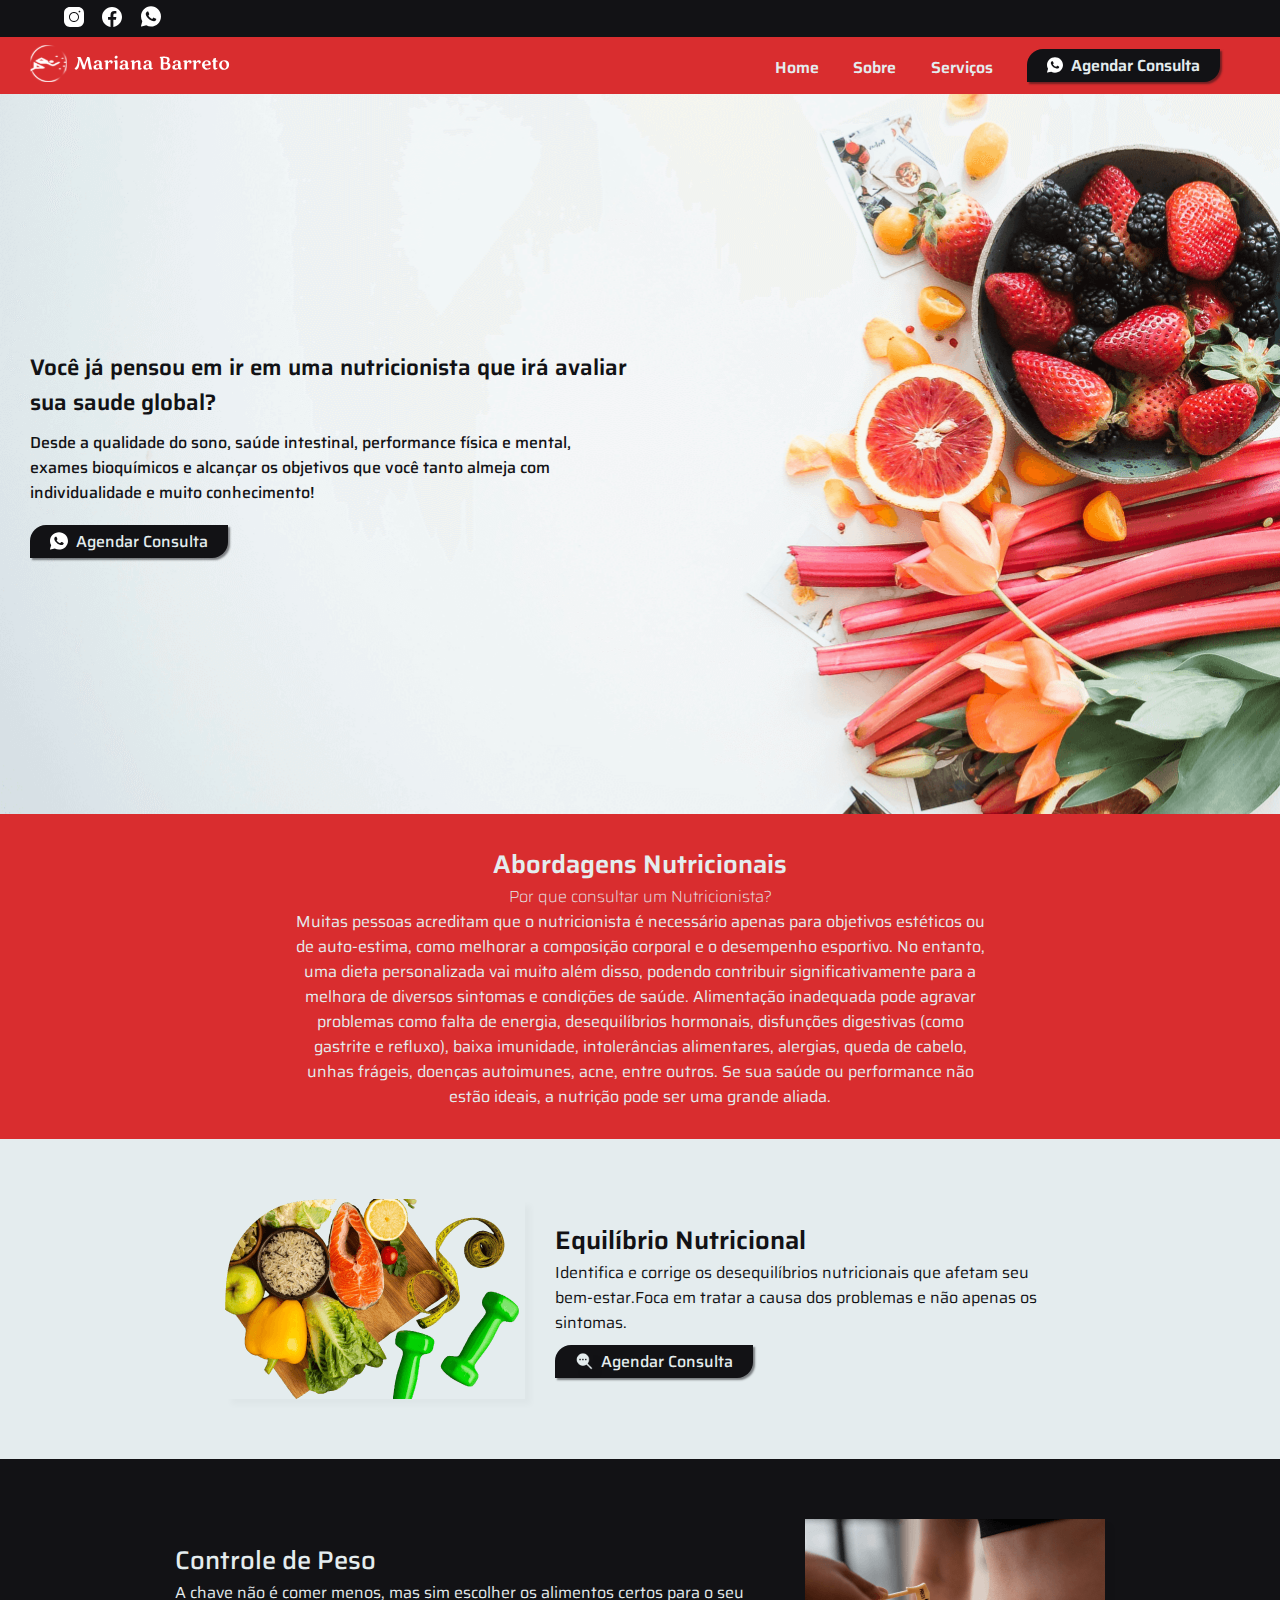
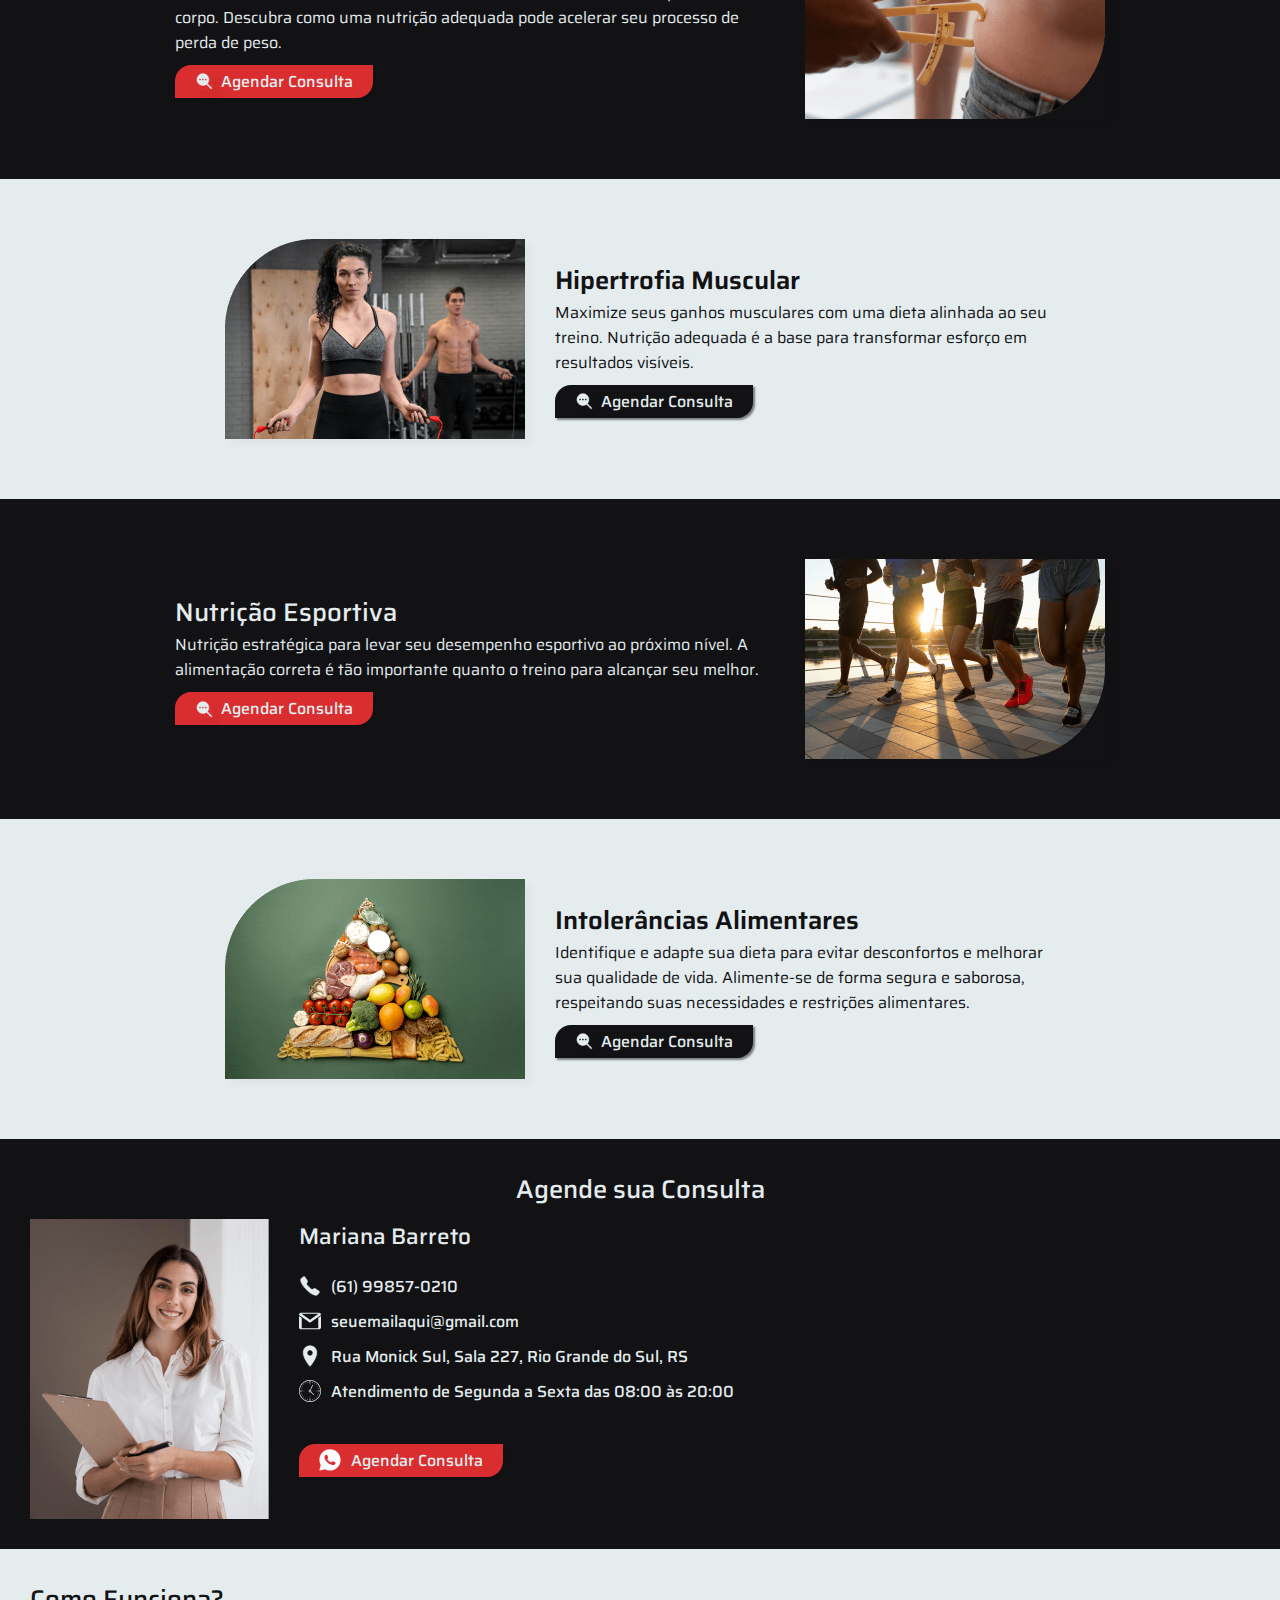
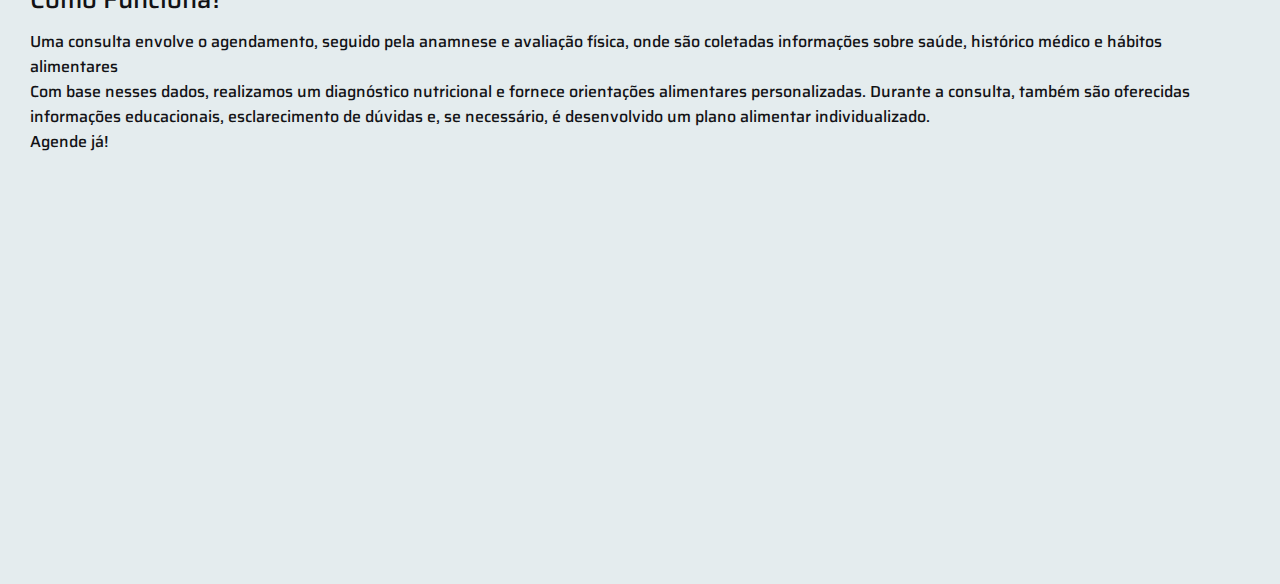
==== index.html @ 855cefce "att" ====
<!DOCTYPE html>
<html lang="pt-br">
<head>
  <meta charset="UTF-8">
  <meta name="viewport" content="width=device-width, initial-scale=1.0">
  <link rel="preconnect" href="https://fonts.googleapis.com">
<link rel="preconnect" href="https://fonts.gstatic.com" crossorigin>
<link href="https://fonts.googleapis.com/css2?family=Saira:ital,wght@0,100..900;1,100..900&display=swap" rel="stylesheet">
  <title>Mariana Barreto - Nutricionista</title>
  <link rel="stylesheet" href="global.css">
</head>
<body>

  <header>
      <nav class="header-redes">
        <a href="#"><img src="imagens/redes/insta.svg" alt=""></a>
        <a href=""><img src="imagens/redes/face.svg" alt=""></a>
        <a href=""><img src="imagens/redes/whats.svg" alt=""></a>
      </nav>
  
    <div class="header-background">
      <nav class="logo">
        <a href="#"><img src="imagens/logo-nutri.svg" alt=""></a>
      </nav>
      <nav class="conteudo-header">
        <a href="#">Home</a>
        <a href="sobre.html">Sobre</a>
        <a href="#">Serviços</a>
        <a href="#" class="botao-agendar-header">
          <img src="imagens/redes/whats.svg" alt="">
          Agendar Consulta
        </a>
      </nav>
    </div>
  </header>

  <main>
<section class="background-index">
  <div class="conteudo-index">
    <h1>Você já pensou em ir em uma nutricionista que irá avaliar sua saude global?</h1>
    <p>Desde a qualidade do sono, saúde intestinal, performance física e mental, exames bioquímicos e alcançar os objetivos que você tanto almeja com individualidade e muito conhecimento!</p>
    <a href="#" class="botao-agendar">
    <img src="imagens/redes/whats.svg" alt="">
    Agendar Consulta
  </a>
  </div>
</section>

<section class="conteudo-abordagens">
  <div class="container-titulo-abord">
    <h1>Abordagens Nutricionais</h1>
    <p>Por que consultar um Nutricionista?</p>
  </div>
  <p class="texto-abordagem">Muitas pessoas acreditam que o nutricionista é necessário apenas para objetivos estéticos ou de auto-estima, como melhorar a composição corporal e o desempenho esportivo. No entanto, uma dieta personalizada vai muito além disso, podendo contribuir significativamente para a melhora de diversos sintomas e condições de saúde. Alimentação inadequada pode agravar problemas como falta de energia, desequilíbrios hormonais, disfunções digestivas (como gastrite e refluxo), baixa imunidade, intolerâncias alimentares, alergias, queda de cabelo, unhas frágeis, doenças autoimunes, acne, entre outros. Se sua saúde ou performance não estão ideais, a nutrição pode ser uma grande aliada.</p>
</section>

<section class="container-trabalhos-branco">
  <div class="trabalhos-conteudo-branco">
    <img src="imagens/imagens-servicos/equilibrio.png" alt="">
    <div class="textos-trabalho-branco">
      <h1>Equilíbrio Nutricional</h1>
      <p>Identifica e corrige os desequilíbrios nutricionais que afetam seu bem-estar.Foca em tratar a causa dos problemas e não apenas os sintomas.</p>
      <a href="#" class="botao-trabalho-branco">
        <img src="imagens/icon-botao-saibamias.svg" alt="">
        Agendar Consulta
      </a>
    </div>
  </div>
</section>

<section class="container-trabalhos-preto">
  <div class="trabalhos-conteudo-preto">
    <div class="textos-trabalho-preto">
      <h1>Controle de Peso</h1>
      <p>A chave não é comer menos, mas sim escolher os alimentos certos para o seu corpo. Descubra como uma nutrição adequada pode acelerar seu processo de perda de peso.</p>
      <a href="#" class="botao-trabalho-preto">
        <img src="imagens/icon-botao-saibamias.svg" alt="">
        Agendar Consulta
      </a>
    </div>
    <img src="imagens/imagens-servicos/controle.png" alt="">
  </div>
</section>

<section class="container-trabalhos-branco">
  <div class="trabalhos-conteudo-branco">
    <img src="imagens/imagens-servicos/hiper.png" alt="">
    <div class="textos-trabalho-branco">
      <h1>Hipertrofia Muscular</h1>
      <p>Maximize seus ganhos musculares com uma dieta alinhada ao seu treino. Nutrição adequada é a base para transformar esforço em resultados visíveis.</p>
      <a href="#" class="botao-trabalho-branco">
        <img src="imagens/icon-botao-saibamias.svg" alt="">
        Agendar Consulta
      </a>
    </div>
  </div>
</section>

<section class="container-trabalhos-preto">
  <div class="trabalhos-conteudo-preto">
    <div class="textos-trabalho-preto">
      <h1>Nutrição Esportiva</h1>
      <p>Nutrição estratégica para levar seu desempenho esportivo ao próximo nível. A alimentação correta é tão importante quanto o treino para alcançar seu melhor.</p>
      <a href="#" class="botao-trabalho-preto">
        <img src="imagens/icon-botao-saibamias.svg" alt="">
        Agendar Consulta
      </a>
    </div>
    <img src="imagens/imagens-servicos/nutri.png" alt="">
  </div>
</section>

<section class="container-trabalhos-branco">
  <div class="trabalhos-conteudo-branco">
    <img src="imagens/imagens-servicos/intolerancia.png" alt="">
    <div class="textos-trabalho-branco">
      <h1>Intolerâncias Alimentares</h1>
      <p>Identifique e adapte sua dieta para evitar desconfortos e melhorar sua qualidade de vida. Alimente-se de forma segura e saborosa, respeitando suas necessidades e restrições alimentares.</p>
      <a href="#" class="botao-trabalho-branco">
        <img src="imagens/icon-botao-saibamias.svg" alt="">
        Agendar Consulta
      </a>
    </div>
  </div>
</section>

<section class="container-agende">
  <h1 class="titulo-agende">Agende sua Consulta</h1>
  <div class="conteudo-agende">
    <img src="imagens/pessoa.png" alt="">
      <div class="textos-agende">
        <h2>Mariana Barreto</h2>
        <a href="#" class="link-agende"><img src="imagens/icons-consulta/telefone.svg" alt="">(61) 99857-0210</a>
        <a href="#" class="link-agende"><img src="imagens/icons-consulta/email.svg" alt="">seuemailaqui@gmail.com</a>
        <a href="#" class="link-agende"><img src="imagens/icons-consulta/local.svg" alt="">Rua Monick Sul, Sala 227, Rio Grande do Sul, RS</a>
        <a href="#" class="link-agende"><img src="imagens/icons-consulta/atendimento.svg" alt="">Atendimento de Segunda a Sexta das 08:00 às 20:00</a>
        <a href="#" class="link-agende botao-agende">
          <img src="imagens/redes/whats.svg" alt="">
          Agendar Consulta
        </a>
      </div>
  </div>
</section>

<section class="container-comofunciona">
  <h1>Como Funciona?</h1>
  <p>Uma consulta envolve o agendamento, seguido pela anamnese e avaliação física, onde são coletadas informações sobre saúde, histórico médico e hábitos alimentares
<br>
    Com base nesses dados, realizamos um diagnóstico nutricional e fornece orientações alimentares personalizadas. Durante a consulta, também são oferecidas informações educacionais, esclarecimento de dúvidas e, se necessário, é desenvolvido um plano alimentar individualizado. 
    <br>
    Agende já!
    </p>
    
    <div class="mapa">
      <iframe src="https://www.google.com/maps/embed?pb=!1m18!1m12!1m3!1d8817767.45289048!2d-58.96106756728875!3d-30.309988379067974!2m3!1f0!2f0!3f0!3m2!1i1024!2i768!4f13.1!3m3!1m2!1s0x9504720c40b45803%3A0xad9fb3dbaf9f73de!2sRio%20Grande%20do%20Sul!5e1!3m2!1spt-BR!2sbr!4v1726875596188!5m2!1spt-BR!2sbr" width="600" height="450" style="border:0;" allowfullscreen="" loading="lazy" referrerpolicy="no-referrer-when-downgrade"></iframe>
    </div>
</section>

  </main>

</body>
</html>
---- global.css ----
@import url(header.css);
@import url(inicio.css);
@import url(abordagem.css);
@import url(trabalhos.css);
@import url(agendar.css);
@import url(funciona-mapa.css);
@import url(sobre.css);

* {
  padding: 0;
  margin: 0;
}

body {
  margin: 0px;
  font-family: Arial, Helvetica, sans-serif;
}

h1,
h2,
h3,
h4,
ul,
p,
blockquote,
dd {
  margin: 0px;
}

ul {
  padding: 0px;
  list-style: none;
}

a {
  text-decoration: none;
}
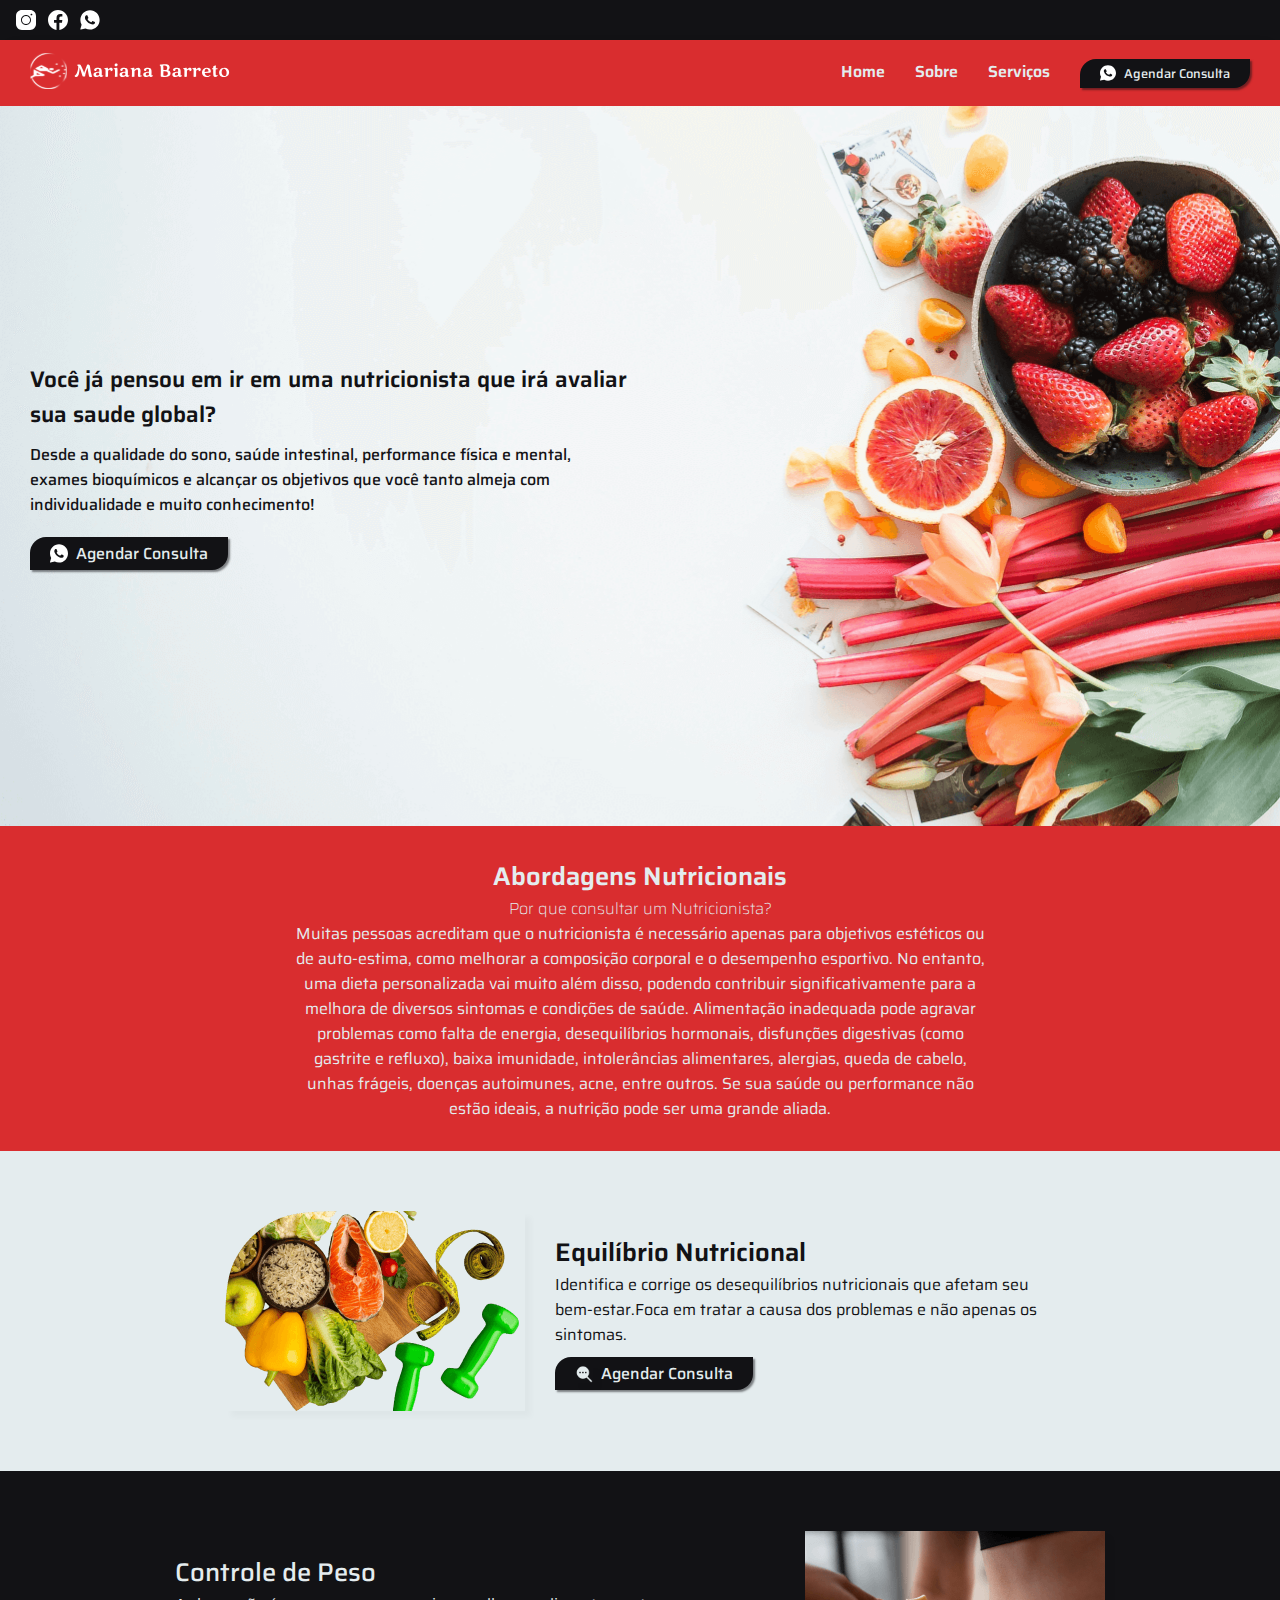
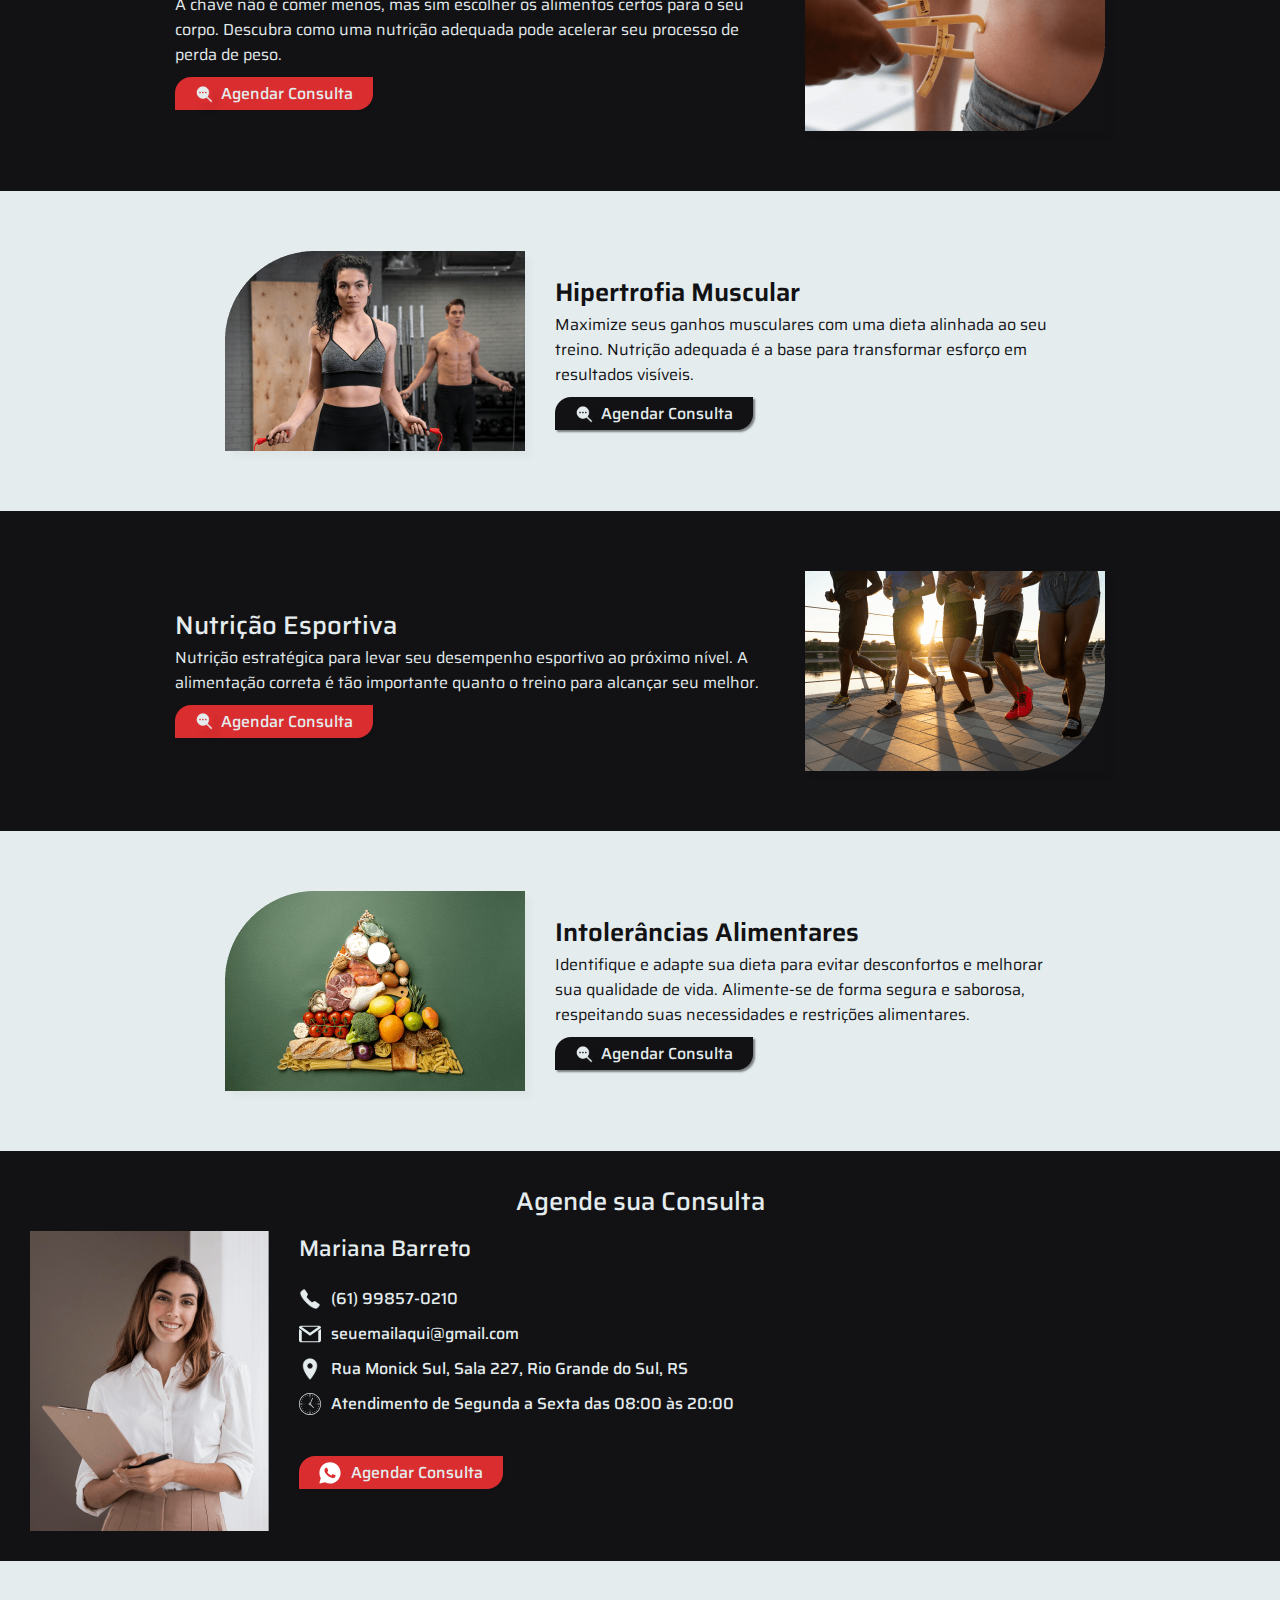
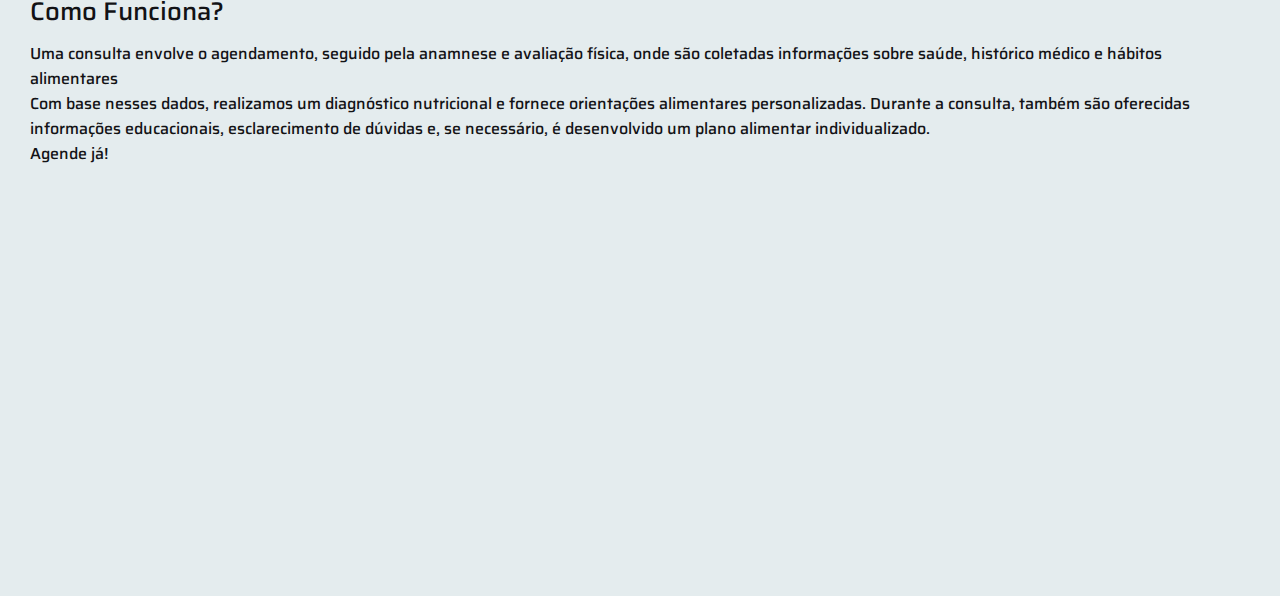
==== commit df9da873: "att site buttons" ====
--- a/index.html
+++ b/index.html
@@ -11,27 +11,40 @@
 </head>
 <body>
 
+  
+  <div class="header-redes">
+    <a href="#"><img src="imagens/redes/insta.svg" alt="instagram"></a>
+    <a href=""><img src="imagens/redes/face.svg" alt="facebook"></a>
+    <a href=""><img src="imagens/redes/whats.svg" alt="whatsapp"></a>
+  </div>
+
+  <!-- MOBILE -->
+   <input type="checkbox" id="menu">
+  <!-- MOBILE -->
+  
   <header>
-      <nav class="header-redes">
-        <a href="#"><img src="imagens/redes/insta.svg" alt=""></a>
-        <a href=""><img src="imagens/redes/face.svg" alt=""></a>
-        <a href=""><img src="imagens/redes/whats.svg" alt=""></a>
-      </nav>
-  
-    <div class="header-background">
-      <nav class="logo">
-        <a href="#"><img src="imagens/logo-nutri.svg" alt=""></a>
-      </nav>
-      <nav class="conteudo-header">
-        <a href="#">Home</a>
+      <div class="logo">
+        <a href="#"><img src="imagens/logo-nutri.svg" alt="logo"></a>
+      </div>
+
+      <!-- MOBILE -->
+<label for="menu">
+  <div></div>
+  <div></div>
+  <div></div>
+</label>
+      <!-- FIM MOBILE -->
+
+      <nav>
+        <a href="index.html">Home</a>
         <a href="sobre.html">Sobre</a>
         <a href="#">Serviços</a>
         <a href="#" class="botao-agendar-header">
-          <img src="imagens/redes/whats.svg" alt="">
+          <img src="imagens/redes/whats.svg" alt="whatsapp">
           Agendar Consulta
         </a>
       </nav>
-    </div>
+
   </header>
 
   <main>
@@ -40,7 +53,7 @@
     <h1>Você já pensou em ir em uma nutricionista que irá avaliar sua saude global?</h1>
     <p>Desde a qualidade do sono, saúde intestinal, performance física e mental, exames bioquímicos e alcançar os objetivos que você tanto almeja com individualidade e muito conhecimento!</p>
     <a href="#" class="botao-agendar">
-    <img src="imagens/redes/whats.svg" alt="">
+    <img src="imagens/redes/whats.svg" alt="whatsapp">
     Agendar Consulta
   </a>
   </div>
@@ -56,12 +69,12 @@
 
 <section class="container-trabalhos-branco">
   <div class="trabalhos-conteudo-branco">
-    <img src="imagens/imagens-servicos/equilibrio.png" alt="">
+    <img src="imagens/imagens-servicos/equilibrio.png" alt="imagem equilibrio">
     <div class="textos-trabalho-branco">
       <h1>Equilíbrio Nutricional</h1>
       <p>Identifica e corrige os desequilíbrios nutricionais que afetam seu bem-estar.Foca em tratar a causa dos problemas e não apenas os sintomas.</p>
       <a href="#" class="botao-trabalho-branco">
-        <img src="imagens/icon-botao-saibamias.svg" alt="">
+        <img src="imagens/icon-botao-saibamias.svg" alt="saiba mais">
         Agendar Consulta
       </a>
     </div>
@@ -74,22 +87,22 @@
       <h1>Controle de Peso</h1>
       <p>A chave não é comer menos, mas sim escolher os alimentos certos para o seu corpo. Descubra como uma nutrição adequada pode acelerar seu processo de perda de peso.</p>
       <a href="#" class="botao-trabalho-preto">
-        <img src="imagens/icon-botao-saibamias.svg" alt="">
+        <img src="imagens/icon-botao-saibamias.svg" alt="saiba mais">
         Agendar Consulta
       </a>
     </div>
-    <img src="imagens/imagens-servicos/controle.png" alt="">
+    <img src="imagens/imagens-servicos/controle.png" alt="controle de peso">
   </div>
 </section>
 
 <section class="container-trabalhos-branco">
   <div class="trabalhos-conteudo-branco">
-    <img src="imagens/imagens-servicos/hiper.png" alt="">
+    <img src="imagens/imagens-servicos/hiper.png" alt="hipertrofia">
     <div class="textos-trabalho-branco">
       <h1>Hipertrofia Muscular</h1>
       <p>Maximize seus ganhos musculares com uma dieta alinhada ao seu treino. Nutrição adequada é a base para transformar esforço em resultados visíveis.</p>
       <a href="#" class="botao-trabalho-branco">
-        <img src="imagens/icon-botao-saibamias.svg" alt="">
+        <img src="imagens/icon-botao-saibamias.svg" alt="saiba mais">
         Agendar Consulta
       </a>
     </div>
@@ -102,22 +115,22 @@
       <h1>Nutrição Esportiva</h1>
       <p>Nutrição estratégica para levar seu desempenho esportivo ao próximo nível. A alimentação correta é tão importante quanto o treino para alcançar seu melhor.</p>
       <a href="#" class="botao-trabalho-preto">
-        <img src="imagens/icon-botao-saibamias.svg" alt="">
+        <img src="imagens/icon-botao-saibamias.svg" alt="saiba mais">
         Agendar Consulta
       </a>
     </div>
-    <img src="imagens/imagens-servicos/nutri.png" alt="">
+    <img src="imagens/imagens-servicos/nutri.png" alt="nutricao">
   </div>
 </section>
 
 <section class="container-trabalhos-branco">
   <div class="trabalhos-conteudo-branco">
-    <img src="imagens/imagens-servicos/intolerancia.png" alt="">
+    <img src="imagens/imagens-servicos/intolerancia.png" alt="intolerancia">
     <div class="textos-trabalho-branco">
       <h1>Intolerâncias Alimentares</h1>
       <p>Identifique e adapte sua dieta para evitar desconfortos e melhorar sua qualidade de vida. Alimente-se de forma segura e saborosa, respeitando suas necessidades e restrições alimentares.</p>
       <a href="#" class="botao-trabalho-branco">
-        <img src="imagens/icon-botao-saibamias.svg" alt="">
+        <img src="imagens/icon-botao-saibamias.svg" alt="saiba mais">
         Agendar Consulta
       </a>
     </div>
@@ -127,15 +140,15 @@
 <section class="container-agende">
   <h1 class="titulo-agende">Agende sua Consulta</h1>
   <div class="conteudo-agende">
-    <img src="imagens/pessoa.png" alt="">
+    <img src="imagens/pessoa.png" alt="pessoa">
       <div class="textos-agende">
         <h2>Mariana Barreto</h2>
-        <a href="#" class="link-agende"><img src="imagens/icons-consulta/telefone.svg" alt="">(61) 99857-0210</a>
-        <a href="#" class="link-agende"><img src="imagens/icons-consulta/email.svg" alt="">seuemailaqui@gmail.com</a>
-        <a href="#" class="link-agende"><img src="imagens/icons-consulta/local.svg" alt="">Rua Monick Sul, Sala 227, Rio Grande do Sul, RS</a>
-        <a href="#" class="link-agende"><img src="imagens/icons-consulta/atendimento.svg" alt="">Atendimento de Segunda a Sexta das 08:00 às 20:00</a>
+        <a href="#" class="link-agende"><img src="imagens/icons-consulta/telefone.svg" alt="telefone">(61) 99857-0210</a>
+        <a href="#" class="link-agende"><img src="imagens/icons-consulta/email.svg" alt="email">seuemailaqui@gmail.com</a>
+        <a href="#" class="link-agende"><img src="imagens/icons-consulta/local.svg" alt="local">Rua Monick Sul, Sala 227, Rio Grande do Sul, RS</a>
+        <a href="#" class="link-agende"><img src="imagens/icons-consulta/atendimento.svg" alt="horário">Atendimento de Segunda a Sexta das 08:00 às 20:00</a>
         <a href="#" class="link-agende botao-agende">
-          <img src="imagens/redes/whats.svg" alt="">
+          <img src="imagens/redes/whats.svg" alt="whatsapp">
           Agendar Consulta
         </a>
       </div>
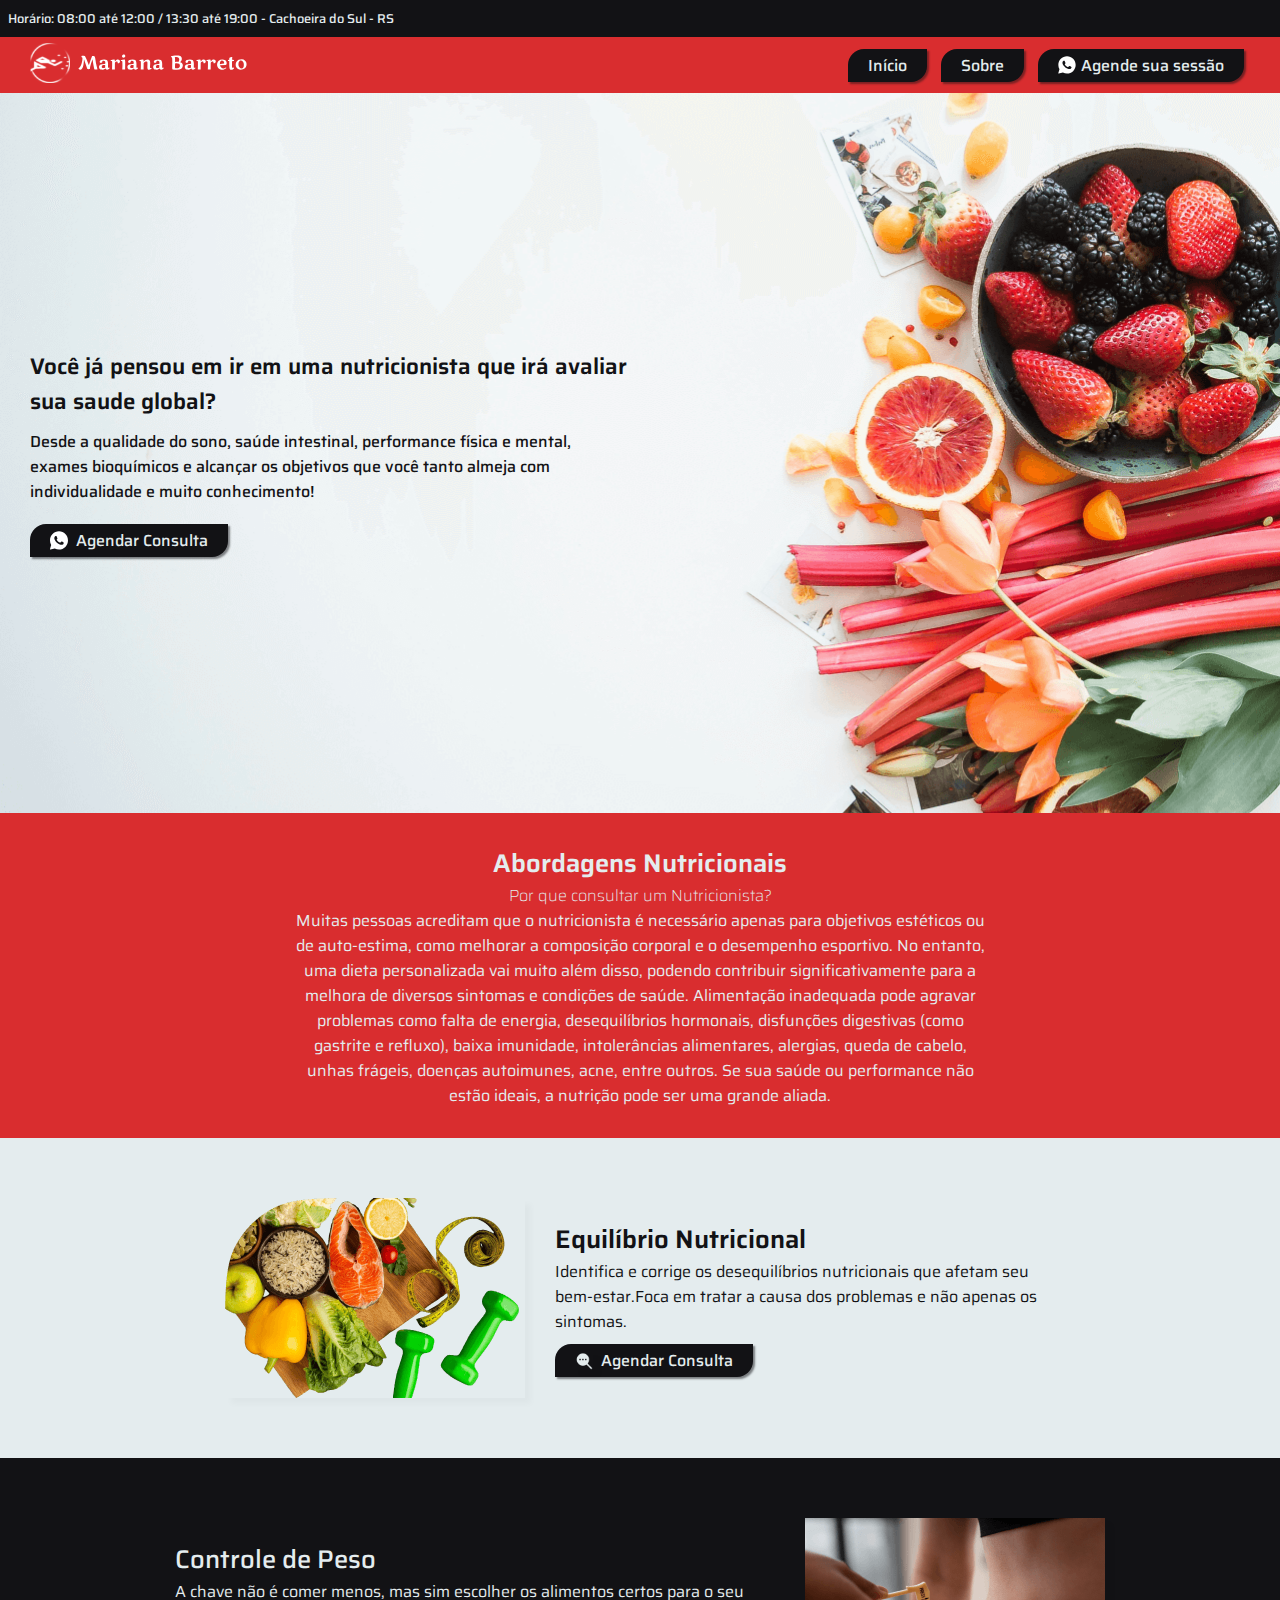
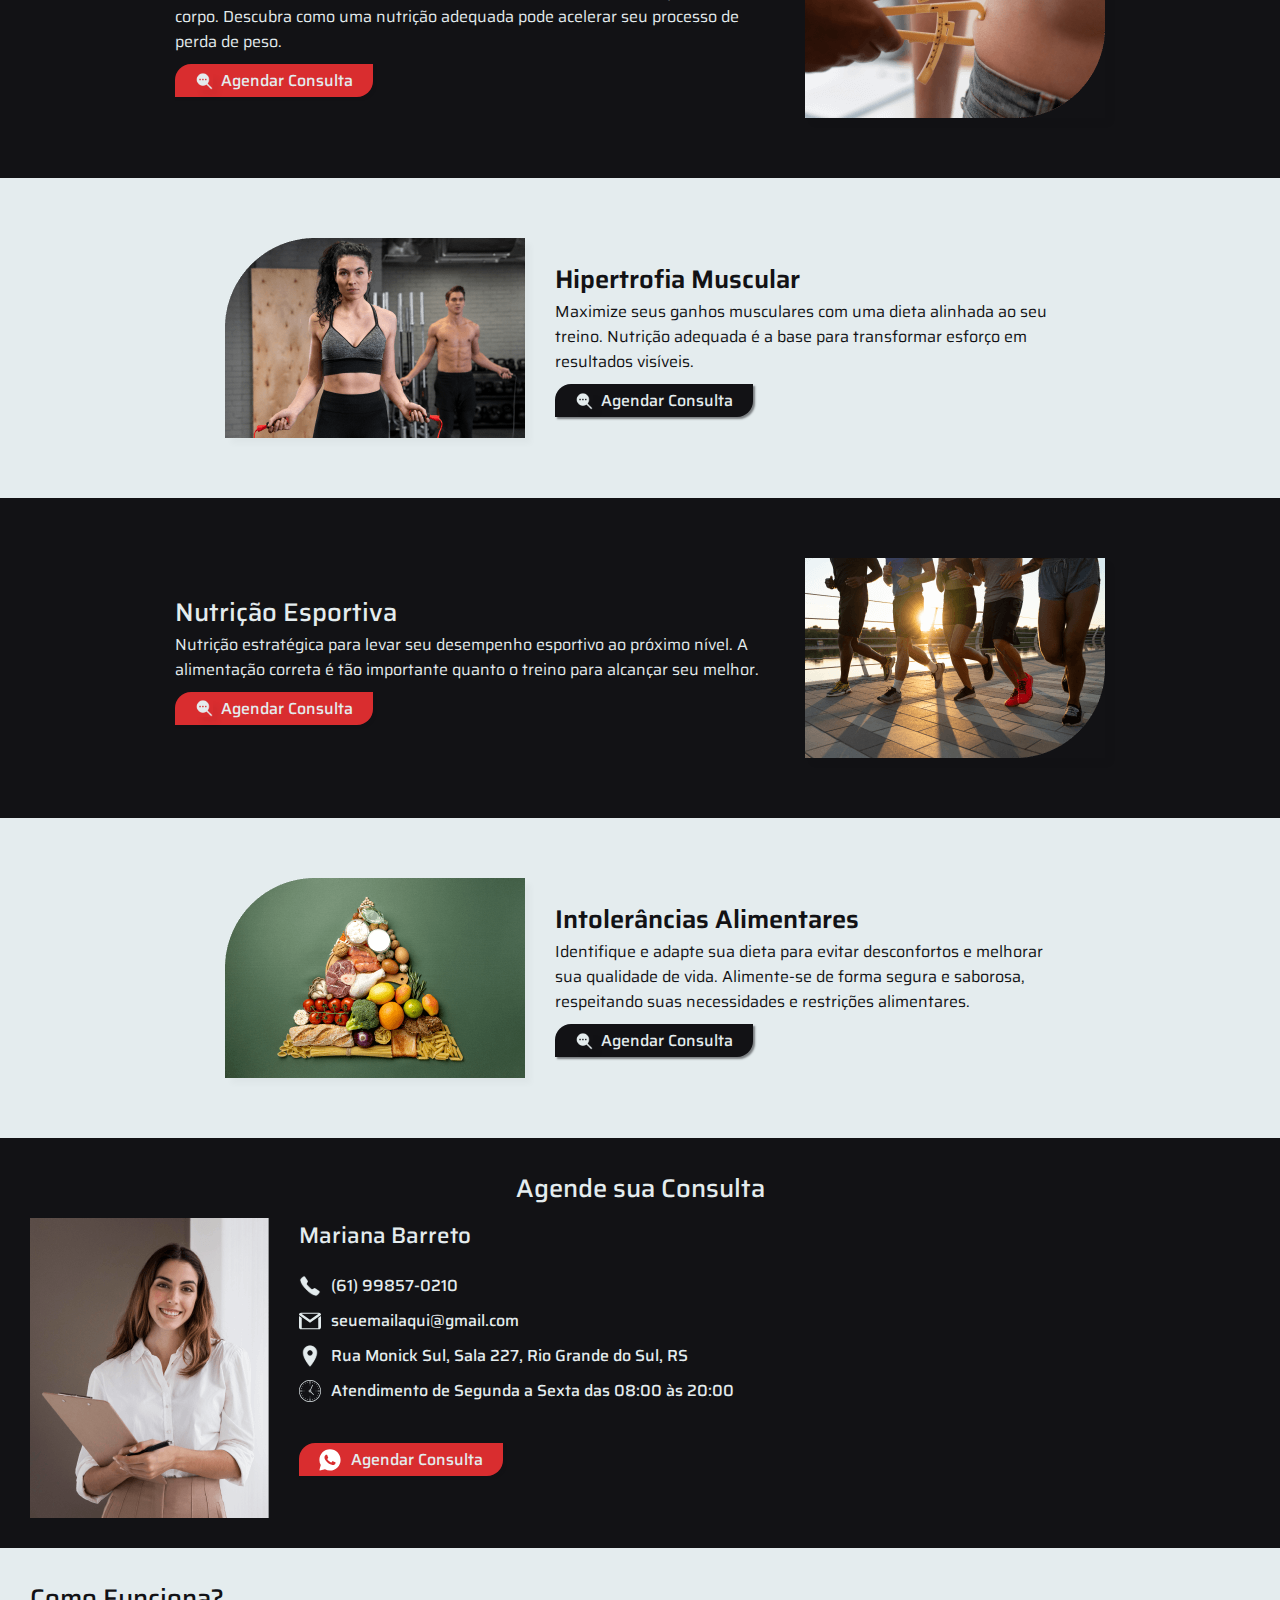
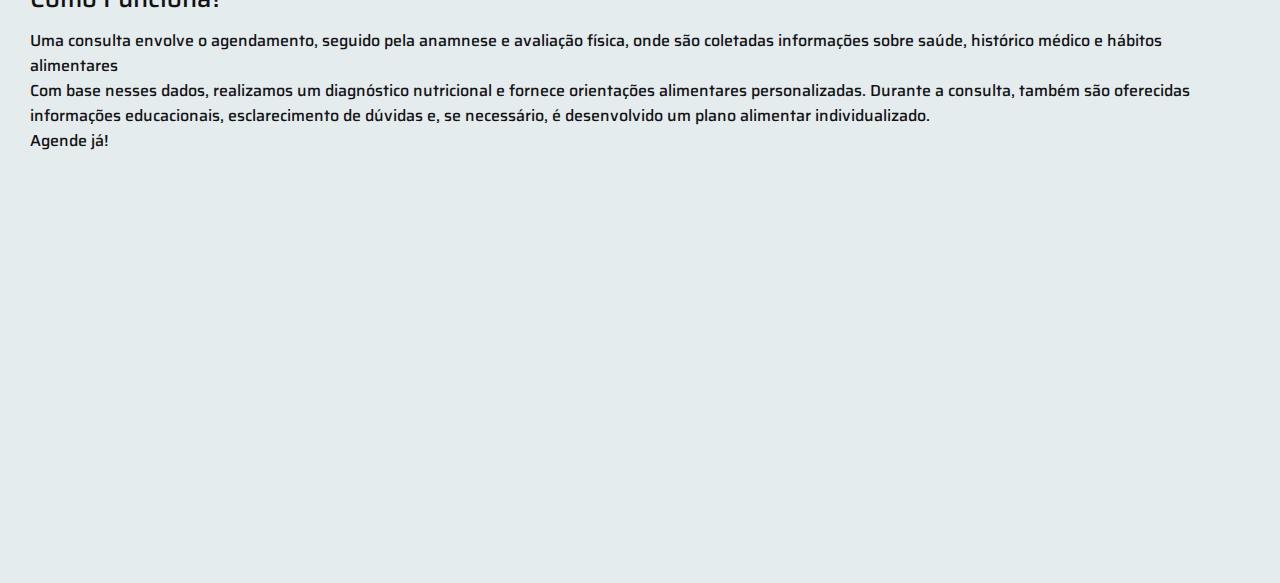
==== commit 459edaa8: "att" ====
--- a/index.html
+++ b/index.html
@@ -1,175 +1,177 @@
 <!DOCTYPE html>
 <html lang="pt-br">
+
 <head>
   <meta charset="UTF-8">
   <meta name="viewport" content="width=device-width, initial-scale=1.0">
   <link rel="preconnect" href="https://fonts.googleapis.com">
-<link rel="preconnect" href="https://fonts.gstatic.com" crossorigin>
-<link href="https://fonts.googleapis.com/css2?family=Saira:ital,wght@0,100..900;1,100..900&display=swap" rel="stylesheet">
+  <link rel="preconnect" href="https://fonts.gstatic.com" crossorigin>
+  <link href="https://fonts.googleapis.com/css2?family=Saira:ital,wght@0,100..900;1,100..900&display=swap" rel="stylesheet">
   <title>Mariana Barreto - Nutricionista</title>
   <link rel="stylesheet" href="global.css">
 </head>
+
 <body>
 
-  
-  <div class="header-redes">
-    <a href="#"><img src="imagens/redes/insta.svg" alt="instagram"></a>
-    <a href=""><img src="imagens/redes/face.svg" alt="facebook"></a>
-    <a href=""><img src="imagens/redes/whats.svg" alt="whatsapp"></a>
-  </div>
 
-  <!-- MOBILE -->
-   <input type="checkbox" id="menu">
-  <!-- MOBILE -->
-  
-  <header>
-      <div class="logo">
-        <a href="#"><img src="imagens/logo-nutri.svg" alt="logo"></a>
-      </div>
+  <!-- MODO MOBILE -->
+  <input type="checkbox" id="menu">
+  <!-- FIM MODO MOBILE -->
 
-      <!-- MOBILE -->
-<label for="menu">
-  <div></div>
-  <div></div>
-  <div></div>
-</label>
-      <!-- FIM MOBILE -->
+  <header class="header-index">
+    <div class="horario-header">
+      <span class="span-header">Horário: 08:00 até 12:00 / 13:30 até 19:00 - </span>
+      <span class="span-header">Cachoeira do Sul - RS</span>
+    </div>
 
-      <nav>
-        <a href="index.html">Home</a>
-        <a href="sobre.html">Sobre</a>
-        <a href="#">Serviços</a>
-        <a href="#" class="botao-agendar-header">
-          <img src="imagens/redes/whats.svg" alt="whatsapp">
-          Agendar Consulta
-        </a>
-      </nav>
+    <div class="header-menu">
 
+      <ul>
+        <li class="logo-header"><a href="index.html"><img src="imagens/logo-nutri.svg" alt="logo"></a></li>
+      </ul>
+
+      <!-- MODO MOBILE -->
+      <label for="menu">
+        <div></div>
+        <div></div>
+        <div></div>
+      </label>
+      <!-- FIM MODO MOBILE -->
+      <ul class="header-buttons">
+        <li><a href="index.html">Início</a></li>
+        </li>
+        <li><a href="sobre.html">Sobre</a></li>
+        </li>
+        <li class="icon-whats botao-agende-header"><a href="#"><img src="imagens/redes/whats.svg" alt="whats">Agende sua sessão</a></li>
+        </li>
+      </ul>
+    </div>
   </header>
 
   <main>
-<section class="background-index">
-  <div class="conteudo-index">
-    <h1>Você já pensou em ir em uma nutricionista que irá avaliar sua saude global?</h1>
-    <p>Desde a qualidade do sono, saúde intestinal, performance física e mental, exames bioquímicos e alcançar os objetivos que você tanto almeja com individualidade e muito conhecimento!</p>
-    <a href="#" class="botao-agendar">
-    <img src="imagens/redes/whats.svg" alt="whatsapp">
-    Agendar Consulta
-  </a>
-  </div>
-</section>
-
-<section class="conteudo-abordagens">
-  <div class="container-titulo-abord">
-    <h1>Abordagens Nutricionais</h1>
-    <p>Por que consultar um Nutricionista?</p>
-  </div>
-  <p class="texto-abordagem">Muitas pessoas acreditam que o nutricionista é necessário apenas para objetivos estéticos ou de auto-estima, como melhorar a composição corporal e o desempenho esportivo. No entanto, uma dieta personalizada vai muito além disso, podendo contribuir significativamente para a melhora de diversos sintomas e condições de saúde. Alimentação inadequada pode agravar problemas como falta de energia, desequilíbrios hormonais, disfunções digestivas (como gastrite e refluxo), baixa imunidade, intolerâncias alimentares, alergias, queda de cabelo, unhas frágeis, doenças autoimunes, acne, entre outros. Se sua saúde ou performance não estão ideais, a nutrição pode ser uma grande aliada.</p>
-</section>
-
-<section class="container-trabalhos-branco">
-  <div class="trabalhos-conteudo-branco">
-    <img src="imagens/imagens-servicos/equilibrio.png" alt="imagem equilibrio">
-    <div class="textos-trabalho-branco">
-      <h1>Equilíbrio Nutricional</h1>
-      <p>Identifica e corrige os desequilíbrios nutricionais que afetam seu bem-estar.Foca em tratar a causa dos problemas e não apenas os sintomas.</p>
-      <a href="#" class="botao-trabalho-branco">
-        <img src="imagens/icon-botao-saibamias.svg" alt="saiba mais">
-        Agendar Consulta
-      </a>
-    </div>
-  </div>
-</section>
-
-<section class="container-trabalhos-preto">
-  <div class="trabalhos-conteudo-preto">
-    <div class="textos-trabalho-preto">
-      <h1>Controle de Peso</h1>
-      <p>A chave não é comer menos, mas sim escolher os alimentos certos para o seu corpo. Descubra como uma nutrição adequada pode acelerar seu processo de perda de peso.</p>
-      <a href="#" class="botao-trabalho-preto">
-        <img src="imagens/icon-botao-saibamias.svg" alt="saiba mais">
-        Agendar Consulta
-      </a>
-    </div>
-    <img src="imagens/imagens-servicos/controle.png" alt="controle de peso">
-  </div>
-</section>
-
-<section class="container-trabalhos-branco">
-  <div class="trabalhos-conteudo-branco">
-    <img src="imagens/imagens-servicos/hiper.png" alt="hipertrofia">
-    <div class="textos-trabalho-branco">
-      <h1>Hipertrofia Muscular</h1>
-      <p>Maximize seus ganhos musculares com uma dieta alinhada ao seu treino. Nutrição adequada é a base para transformar esforço em resultados visíveis.</p>
-      <a href="#" class="botao-trabalho-branco">
-        <img src="imagens/icon-botao-saibamias.svg" alt="saiba mais">
-        Agendar Consulta
-      </a>
-    </div>
-  </div>
-</section>
-
-<section class="container-trabalhos-preto">
-  <div class="trabalhos-conteudo-preto">
-    <div class="textos-trabalho-preto">
-      <h1>Nutrição Esportiva</h1>
-      <p>Nutrição estratégica para levar seu desempenho esportivo ao próximo nível. A alimentação correta é tão importante quanto o treino para alcançar seu melhor.</p>
-      <a href="#" class="botao-trabalho-preto">
-        <img src="imagens/icon-botao-saibamias.svg" alt="saiba mais">
-        Agendar Consulta
-      </a>
-    </div>
-    <img src="imagens/imagens-servicos/nutri.png" alt="nutricao">
-  </div>
-</section>
-
-<section class="container-trabalhos-branco">
-  <div class="trabalhos-conteudo-branco">
-    <img src="imagens/imagens-servicos/intolerancia.png" alt="intolerancia">
-    <div class="textos-trabalho-branco">
-      <h1>Intolerâncias Alimentares</h1>
-      <p>Identifique e adapte sua dieta para evitar desconfortos e melhorar sua qualidade de vida. Alimente-se de forma segura e saborosa, respeitando suas necessidades e restrições alimentares.</p>
-      <a href="#" class="botao-trabalho-branco">
-        <img src="imagens/icon-botao-saibamias.svg" alt="saiba mais">
-        Agendar Consulta
-      </a>
-    </div>
-  </div>
-</section>
-
-<section class="container-agende">
-  <h1 class="titulo-agende">Agende sua Consulta</h1>
-  <div class="conteudo-agende">
-    <img src="imagens/pessoa.png" alt="pessoa">
-      <div class="textos-agende">
-        <h2>Mariana Barreto</h2>
-        <a href="#" class="link-agende"><img src="imagens/icons-consulta/telefone.svg" alt="telefone">(61) 99857-0210</a>
-        <a href="#" class="link-agende"><img src="imagens/icons-consulta/email.svg" alt="email">seuemailaqui@gmail.com</a>
-        <a href="#" class="link-agende"><img src="imagens/icons-consulta/local.svg" alt="local">Rua Monick Sul, Sala 227, Rio Grande do Sul, RS</a>
-        <a href="#" class="link-agende"><img src="imagens/icons-consulta/atendimento.svg" alt="horário">Atendimento de Segunda a Sexta das 08:00 às 20:00</a>
-        <a href="#" class="link-agende botao-agende">
-          <img src="imagens/redes/whats.svg" alt="whatsapp">
+    <section class="background-index">
+      <div class="conteudo-index">
+        <h1>Você já pensou em ir em uma nutricionista que irá avaliar sua saude global?</h1>
+        <p>Desde a qualidade do sono, saúde intestinal, performance física e mental, exames bioquímicos e alcançar os objetivos que você tanto almeja com individualidade e muito conhecimento!</p>
+        <a href="#" class="botao-agendar">
+          <img src="imagens/redes/whats.svg" alt="">
           Agendar Consulta
         </a>
       </div>
-  </div>
-</section>
+    </section>
 
-<section class="container-comofunciona">
-  <h1>Como Funciona?</h1>
-  <p>Uma consulta envolve o agendamento, seguido pela anamnese e avaliação física, onde são coletadas informações sobre saúde, histórico médico e hábitos alimentares
-<br>
-    Com base nesses dados, realizamos um diagnóstico nutricional e fornece orientações alimentares personalizadas. Durante a consulta, também são oferecidas informações educacionais, esclarecimento de dúvidas e, se necessário, é desenvolvido um plano alimentar individualizado. 
-    <br>
-    Agende já!
-    </p>
-    
-    <div class="mapa">
-      <iframe src="https://www.google.com/maps/embed?pb=!1m18!1m12!1m3!1d8817767.45289048!2d-58.96106756728875!3d-30.309988379067974!2m3!1f0!2f0!3f0!3m2!1i1024!2i768!4f13.1!3m3!1m2!1s0x9504720c40b45803%3A0xad9fb3dbaf9f73de!2sRio%20Grande%20do%20Sul!5e1!3m2!1spt-BR!2sbr!4v1726875596188!5m2!1spt-BR!2sbr" width="600" height="450" style="border:0;" allowfullscreen="" loading="lazy" referrerpolicy="no-referrer-when-downgrade"></iframe>
-    </div>
-</section>
+    <section class="conteudo-abordagens">
+      <div class="container-titulo-abord">
+        <h1>Abordagens Nutricionais</h1>
+        <p>Por que consultar um Nutricionista?</p>
+      </div>
+      <p class="texto-abordagem">Muitas pessoas acreditam que o nutricionista é necessário apenas para objetivos estéticos ou de auto-estima, como melhorar a composição corporal e o desempenho esportivo. No entanto, uma dieta personalizada vai muito além disso, podendo contribuir significativamente para a melhora de diversos sintomas e condições de saúde. Alimentação inadequada pode agravar problemas como falta de energia, desequilíbrios hormonais, disfunções digestivas (como gastrite e refluxo), baixa imunidade, intolerâncias alimentares, alergias, queda de cabelo, unhas frágeis, doenças autoimunes, acne, entre outros. Se sua saúde ou performance não estão ideais, a nutrição pode ser uma grande aliada.</p>
+    </section>
+
+    <section class="container-trabalhos-branco">
+      <div class="trabalhos-conteudo-branco">
+        <img src="imagens/imagens-servicos/equilibrio.png" alt="">
+        <div class="textos-trabalho-branco">
+          <h1>Equilíbrio Nutricional</h1>
+          <p>Identifica e corrige os desequilíbrios nutricionais que afetam seu bem-estar.Foca em tratar a causa dos problemas e não apenas os sintomas.</p>
+          <a href="#" class="botao-trabalho-branco">
+            <img src="imagens/icon-botao-saibamias.svg" alt="">
+            Agendar Consulta
+          </a>
+        </div>
+      </div>
+    </section>
+
+    <section class="container-trabalhos-preto">
+      <div class="trabalhos-conteudo-preto">
+        <div class="textos-trabalho-preto">
+          <h1>Controle de Peso</h1>
+          <p>A chave não é comer menos, mas sim escolher os alimentos certos para o seu corpo. Descubra como uma nutrição adequada pode acelerar seu processo de perda de peso.</p>
+          <a href="#" class="botao-trabalho-preto">
+            <img src="imagens/icon-botao-saibamias.svg" alt="">
+            Agendar Consulta
+          </a>
+        </div>
+        <img src="imagens/imagens-servicos/controle.png" alt="">
+      </div>
+    </section>
+
+    <section class="container-trabalhos-branco">
+      <div class="trabalhos-conteudo-branco">
+        <img src="imagens/imagens-servicos/hiper.png" alt="">
+        <div class="textos-trabalho-branco">
+          <h1>Hipertrofia Muscular</h1>
+          <p>Maximize seus ganhos musculares com uma dieta alinhada ao seu treino. Nutrição adequada é a base para transformar esforço em resultados visíveis.</p>
+          <a href="#" class="botao-trabalho-branco">
+            <img src="imagens/icon-botao-saibamias.svg" alt="">
+            Agendar Consulta
+          </a>
+        </div>
+      </div>
+    </section>
+
+    <section class="container-trabalhos-preto">
+      <div class="trabalhos-conteudo-preto">
+        <div class="textos-trabalho-preto">
+          <h1>Nutrição Esportiva</h1>
+          <p>Nutrição estratégica para levar seu desempenho esportivo ao próximo nível. A alimentação correta é tão importante quanto o treino para alcançar seu melhor.</p>
+          <a href="#" class="botao-trabalho-preto">
+            <img src="imagens/icon-botao-saibamias.svg" alt="">
+            Agendar Consulta
+          </a>
+        </div>
+        <img src="imagens/imagens-servicos/nutri.png" alt="">
+      </div>
+    </section>
+
+    <section class="container-trabalhos-branco">
+      <div class="trabalhos-conteudo-branco">
+        <img src="imagens/imagens-servicos/intolerancia.png" alt="">
+        <div class="textos-trabalho-branco">
+          <h1>Intolerâncias Alimentares</h1>
+          <p>Identifique e adapte sua dieta para evitar desconfortos e melhorar sua qualidade de vida. Alimente-se de forma segura e saborosa, respeitando suas necessidades e restrições alimentares.</p>
+          <a href="#" class="botao-trabalho-branco">
+            <img src="imagens/icon-botao-saibamias.svg" alt="">
+            Agendar Consulta
+          </a>
+        </div>
+      </div>
+    </section>
+
+    <section class="container-agende">
+      <h1 class="titulo-agende">Agende sua Consulta</h1>
+      <div class="conteudo-agende">
+        <img src="imagens/pessoa.png" alt="">
+        <div class="textos-agende">
+          <h2>Mariana Barreto</h2>
+          <a href="#" class="link-agende"><img src="imagens/icons-consulta/telefone.svg" alt="">(61) 99857-0210</a>
+          <a href="#" class="link-agende"><img src="imagens/icons-consulta/email.svg" alt="">seuemailaqui@gmail.com</a>
+          <a href="#" class="link-agende"><img src="imagens/icons-consulta/local.svg" alt="">Rua Monick Sul, Sala 227, Rio Grande do Sul, RS</a>
+          <a href="#" class="link-agende"><img src="imagens/icons-consulta/atendimento.svg" alt="">Atendimento de Segunda a Sexta das 08:00 às 20:00</a>
+          <a href="#" class="link-agende botao-agende">
+            <img src="imagens/redes/whats.svg" alt="">
+            Agendar Consulta
+          </a>
+        </div>
+      </div>
+    </section>
+
+    <section class="container-comofunciona">
+      <h1>Como Funciona?</h1>
+      <p>Uma consulta envolve o agendamento, seguido pela anamnese e avaliação física, onde são coletadas informações sobre saúde, histórico médico e hábitos alimentares
+        <br>
+        Com base nesses dados, realizamos um diagnóstico nutricional e fornece orientações alimentares personalizadas. Durante a consulta, também são oferecidas informações educacionais, esclarecimento de dúvidas e, se necessário, é desenvolvido um plano alimentar individualizado.
+        <br>
+        Agende já!
+      </p>
+
+      <div class="mapa">
+        <iframe src="https://www.google.com/maps/embed?pb=!1m18!1m12!1m3!1d8817767.45289048!2d-58.96106756728875!3d-30.309988379067974!2m3!1f0!2f0!3f0!3m2!1i1024!2i768!4f13.1!3m3!1m2!1s0x9504720c40b45803%3A0xad9fb3dbaf9f73de!2sRio%20Grande%20do%20Sul!5e1!3m2!1spt-BR!2sbr!4v1726875596188!5m2!1spt-BR!2sbr" width="600" height="450" style="border:0;" allowfullscreen="" loading="lazy" referrerpolicy="no-referrer-when-downgrade"></iframe>
+      </div>
+    </section>
 
   </main>
 
 </body>
+
 </html>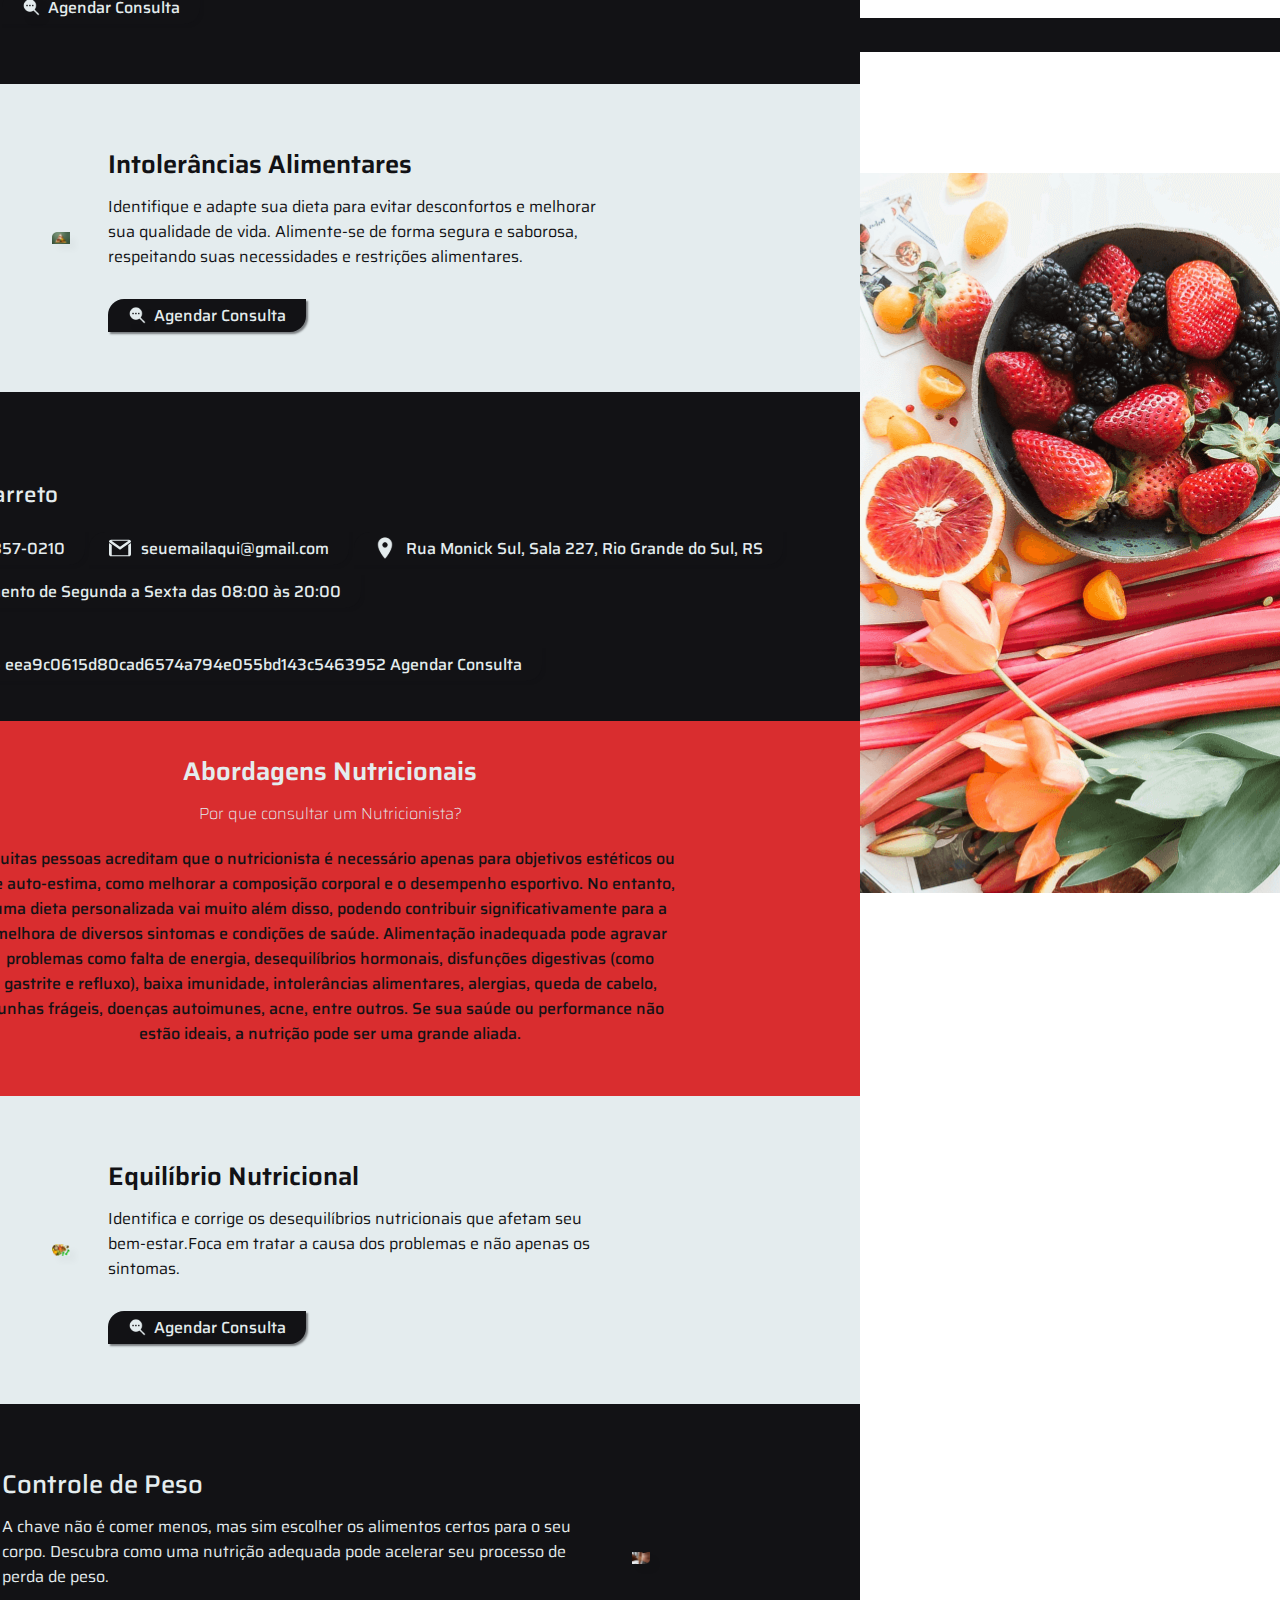
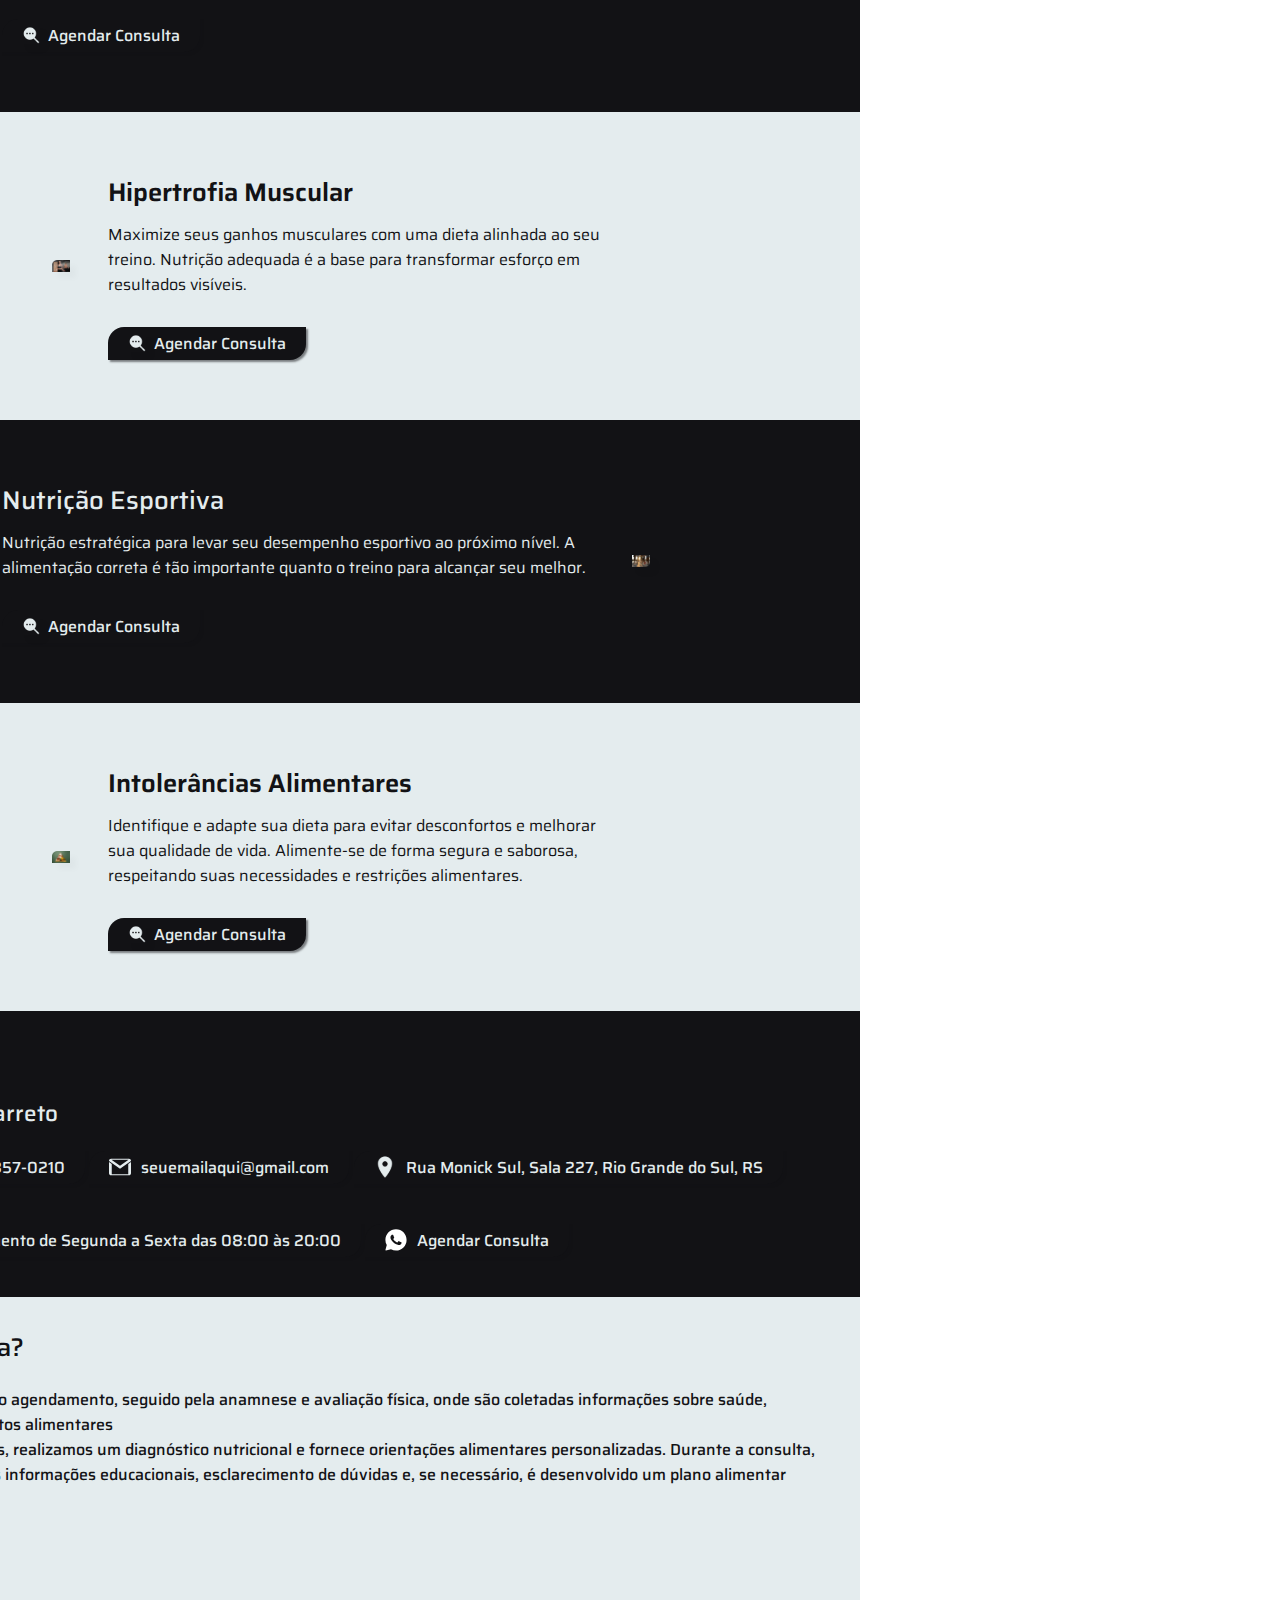
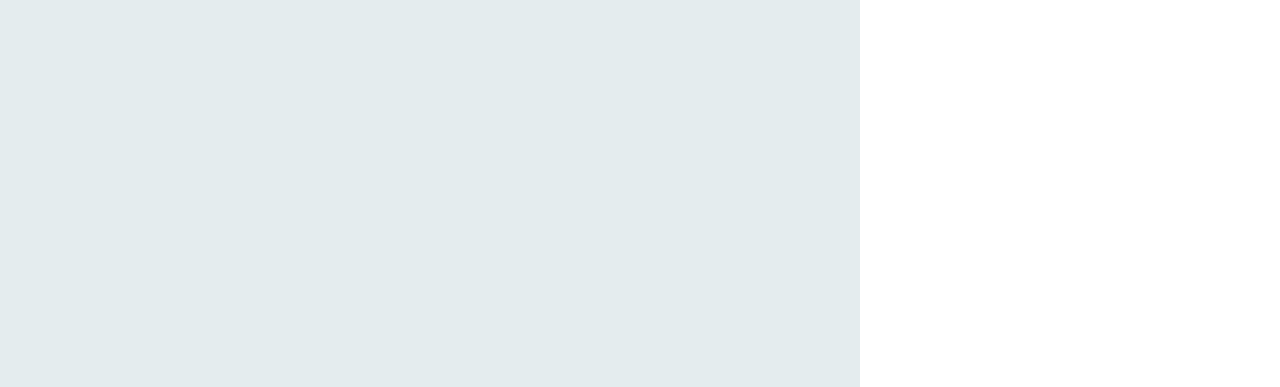
==== commit 681c3d7b: "att" ====
--- a/index.html
+++ b/index.html
@@ -13,6 +13,7 @@
 
 <body>
 
+<<<<<<< HEAD
 
   <!-- MODO MOBILE -->
   <input type="checkbox" id="menu">
@@ -55,6 +56,146 @@
         <p>Desde a qualidade do sono, saúde intestinal, performance física e mental, exames bioquímicos e alcançar os objetivos que você tanto almeja com individualidade e muito conhecimento!</p>
         <a href="#" class="botao-agendar">
           <img src="imagens/redes/whats.svg" alt="">
+=======
+  
+  <div class="header-redes">
+    <a href="#"><img src="imagens/redes/insta.svg" alt="instagram"></a>
+    <a href=""><img src="imagens/redes/face.svg" alt="facebook"></a>
+    <a href=""><img src="imagens/redes/whats.svg" alt="whatsapp"></a>
+  </div>
+
+  <!-- MOBILE -->
+   <input type="checkbox" id="menu">
+  <!-- MOBILE -->
+  
+  <header>
+      <div class="logo">
+        <a href="#"><img src="imagens/logo-nutri.svg" alt="logo"></a>
+      </div>
+
+      <!-- MOBILE -->
+<label for="menu">
+  <div></div>
+  <div></div>
+  <div></div>
+</label>
+      <!-- FIM MOBILE -->
+
+      <nav>
+        <a href="index.html">Home</a>
+        <a href="sobre.html">Sobre</a>
+        <a href="#">Serviços</a>
+        <a href="#" class="botao-agendar-header">
+          <img src="imagens/redes/whats.svg" alt="whatsapp">
+          Agendar Consulta
+        </a>
+      </nav>
+
+  </header>
+
+  <main>
+<section class="background-index">
+  <div class="conteudo-index">
+    <h1>Você já pensou em ir em uma nutricionista que irá avaliar sua saude global?</h1>
+    <p>Desde a qualidade do sono, saúde intestinal, performance física e mental, exames bioquímicos e alcançar os objetivos que você tanto almeja com individualidade e muito conhecimento!</p>
+    <a href="#" class="botao-agendar">
+    <img src="imagens/redes/whats.svg" alt="whatsapp">
+    Agendar Consulta
+  </a>
+  </div>
+</section>
+
+<section class="conteudo-abordagens">
+  <div class="container-titulo-abord">
+    <h1>Abordagens Nutricionais</h1>
+    <p>Por que consultar um Nutricionista?</p>
+  </div>
+  <p class="texto-abordagem">Muitas pessoas acreditam que o nutricionista é necessário apenas para objetivos estéticos ou de auto-estima, como melhorar a composição corporal e o desempenho esportivo. No entanto, uma dieta personalizada vai muito além disso, podendo contribuir significativamente para a melhora de diversos sintomas e condições de saúde. Alimentação inadequada pode agravar problemas como falta de energia, desequilíbrios hormonais, disfunções digestivas (como gastrite e refluxo), baixa imunidade, intolerâncias alimentares, alergias, queda de cabelo, unhas frágeis, doenças autoimunes, acne, entre outros. Se sua saúde ou performance não estão ideais, a nutrição pode ser uma grande aliada.</p>
+</section>
+
+<section class="container-trabalhos-branco">
+  <div class="trabalhos-conteudo-branco">
+    <img src="imagens/imagens-servicos/equilibrio.png" alt="imagem equilibrio">
+    <div class="textos-trabalho-branco">
+      <h1>Equilíbrio Nutricional</h1>
+      <p>Identifica e corrige os desequilíbrios nutricionais que afetam seu bem-estar.Foca em tratar a causa dos problemas e não apenas os sintomas.</p>
+      <a href="#" class="botao-trabalho-branco">
+        <img src="imagens/icon-botao-saibamias.svg" alt="saiba mais">
+        Agendar Consulta
+      </a>
+    </div>
+  </div>
+</section>
+
+<section class="container-trabalhos-preto">
+  <div class="trabalhos-conteudo-preto">
+    <div class="textos-trabalho-preto">
+      <h1>Controle de Peso</h1>
+      <p>A chave não é comer menos, mas sim escolher os alimentos certos para o seu corpo. Descubra como uma nutrição adequada pode acelerar seu processo de perda de peso.</p>
+      <a href="#" class="botao-trabalho-preto">
+        <img src="imagens/icon-botao-saibamias.svg" alt="saiba mais">
+        Agendar Consulta
+      </a>
+    </div>
+    <img src="imagens/imagens-servicos/controle.png" alt="controle de peso">
+  </div>
+</section>
+
+<section class="container-trabalhos-branco">
+  <div class="trabalhos-conteudo-branco">
+    <img src="imagens/imagens-servicos/hiper.png" alt="hipertrofia">
+    <div class="textos-trabalho-branco">
+      <h1>Hipertrofia Muscular</h1>
+      <p>Maximize seus ganhos musculares com uma dieta alinhada ao seu treino. Nutrição adequada é a base para transformar esforço em resultados visíveis.</p>
+      <a href="#" class="botao-trabalho-branco">
+        <img src="imagens/icon-botao-saibamias.svg" alt="saiba mais">
+        Agendar Consulta
+      </a>
+    </div>
+  </div>
+</section>
+
+<section class="container-trabalhos-preto">
+  <div class="trabalhos-conteudo-preto">
+    <div class="textos-trabalho-preto">
+      <h1>Nutrição Esportiva</h1>
+      <p>Nutrição estratégica para levar seu desempenho esportivo ao próximo nível. A alimentação correta é tão importante quanto o treino para alcançar seu melhor.</p>
+      <a href="#" class="botao-trabalho-preto">
+        <img src="imagens/icon-botao-saibamias.svg" alt="saiba mais">
+        Agendar Consulta
+      </a>
+    </div>
+    <img src="imagens/imagens-servicos/nutri.png" alt="nutricao">
+  </div>
+</section>
+
+<section class="container-trabalhos-branco">
+  <div class="trabalhos-conteudo-branco">
+    <img src="imagens/imagens-servicos/intolerancia.png" alt="intolerancia">
+    <div class="textos-trabalho-branco">
+      <h1>Intolerâncias Alimentares</h1>
+      <p>Identifique e adapte sua dieta para evitar desconfortos e melhorar sua qualidade de vida. Alimente-se de forma segura e saborosa, respeitando suas necessidades e restrições alimentares.</p>
+      <a href="#" class="botao-trabalho-branco">
+        <img src="imagens/icon-botao-saibamias.svg" alt="saiba mais">
+        Agendar Consulta
+      </a>
+    </div>
+  </div>
+</section>
+
+<section class="container-agende">
+  <h1 class="titulo-agende">Agende sua Consulta</h1>
+  <div class="conteudo-agende">
+    <img src="imagens/pessoa.png" alt="pessoa">
+      <div class="textos-agende">
+        <h2>Mariana Barreto</h2>
+        <a href="#" class="link-agende"><img src="imagens/icons-consulta/telefone.svg" alt="telefone">(61) 99857-0210</a>
+        <a href="#" class="link-agende"><img src="imagens/icons-consulta/email.svg" alt="email">seuemailaqui@gmail.com</a>
+        <a href="#" class="link-agende"><img src="imagens/icons-consulta/local.svg" alt="local">Rua Monick Sul, Sala 227, Rio Grande do Sul, RS</a>
+        <a href="#" class="link-agende"><img src="imagens/icons-consulta/atendimento.svg" alt="horário">Atendimento de Segunda a Sexta das 08:00 às 20:00</a>
+        <a href="#" class="link-agende botao-agende">
+          <img src="imagens/redes/whats.svg" alt="whatsapp">
+>>>>>>> eea9c0615d80cad6574a794e055bd143c5463952
           Agendar Consulta
         </a>
       </div>
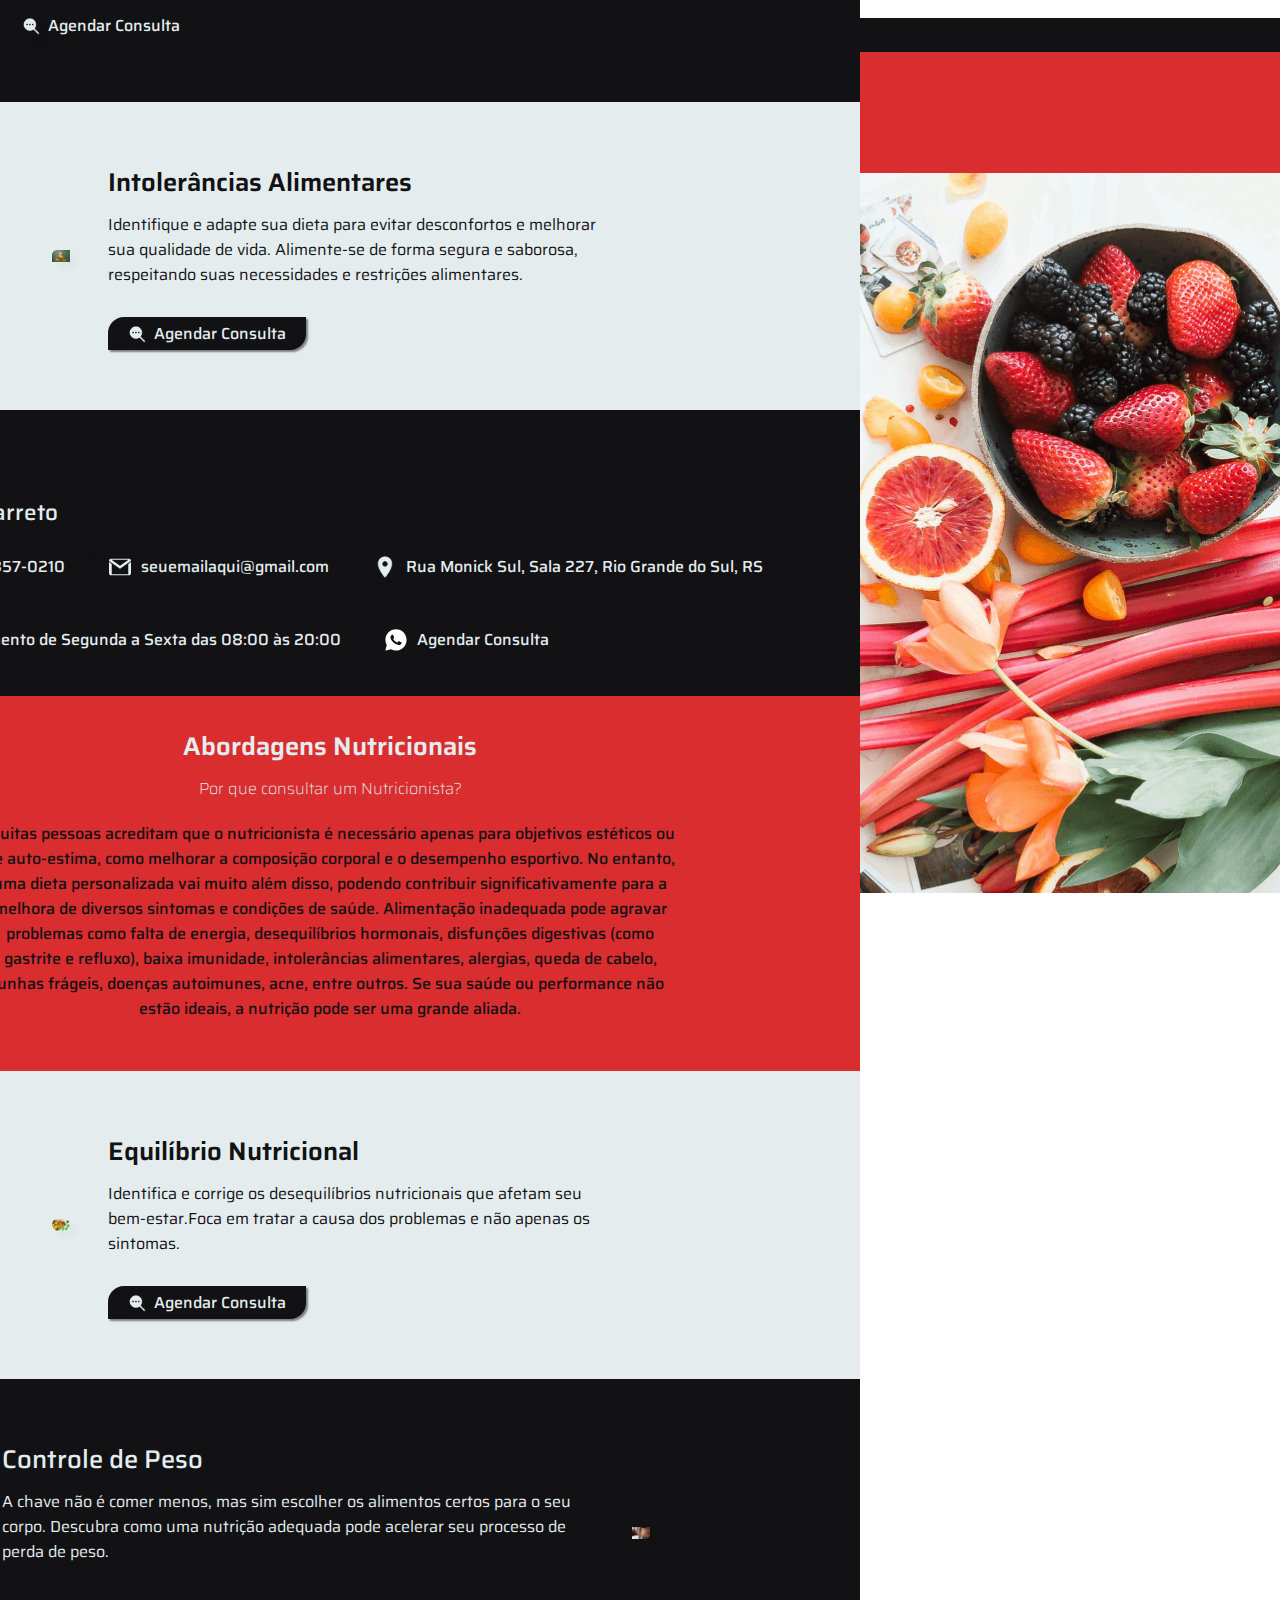
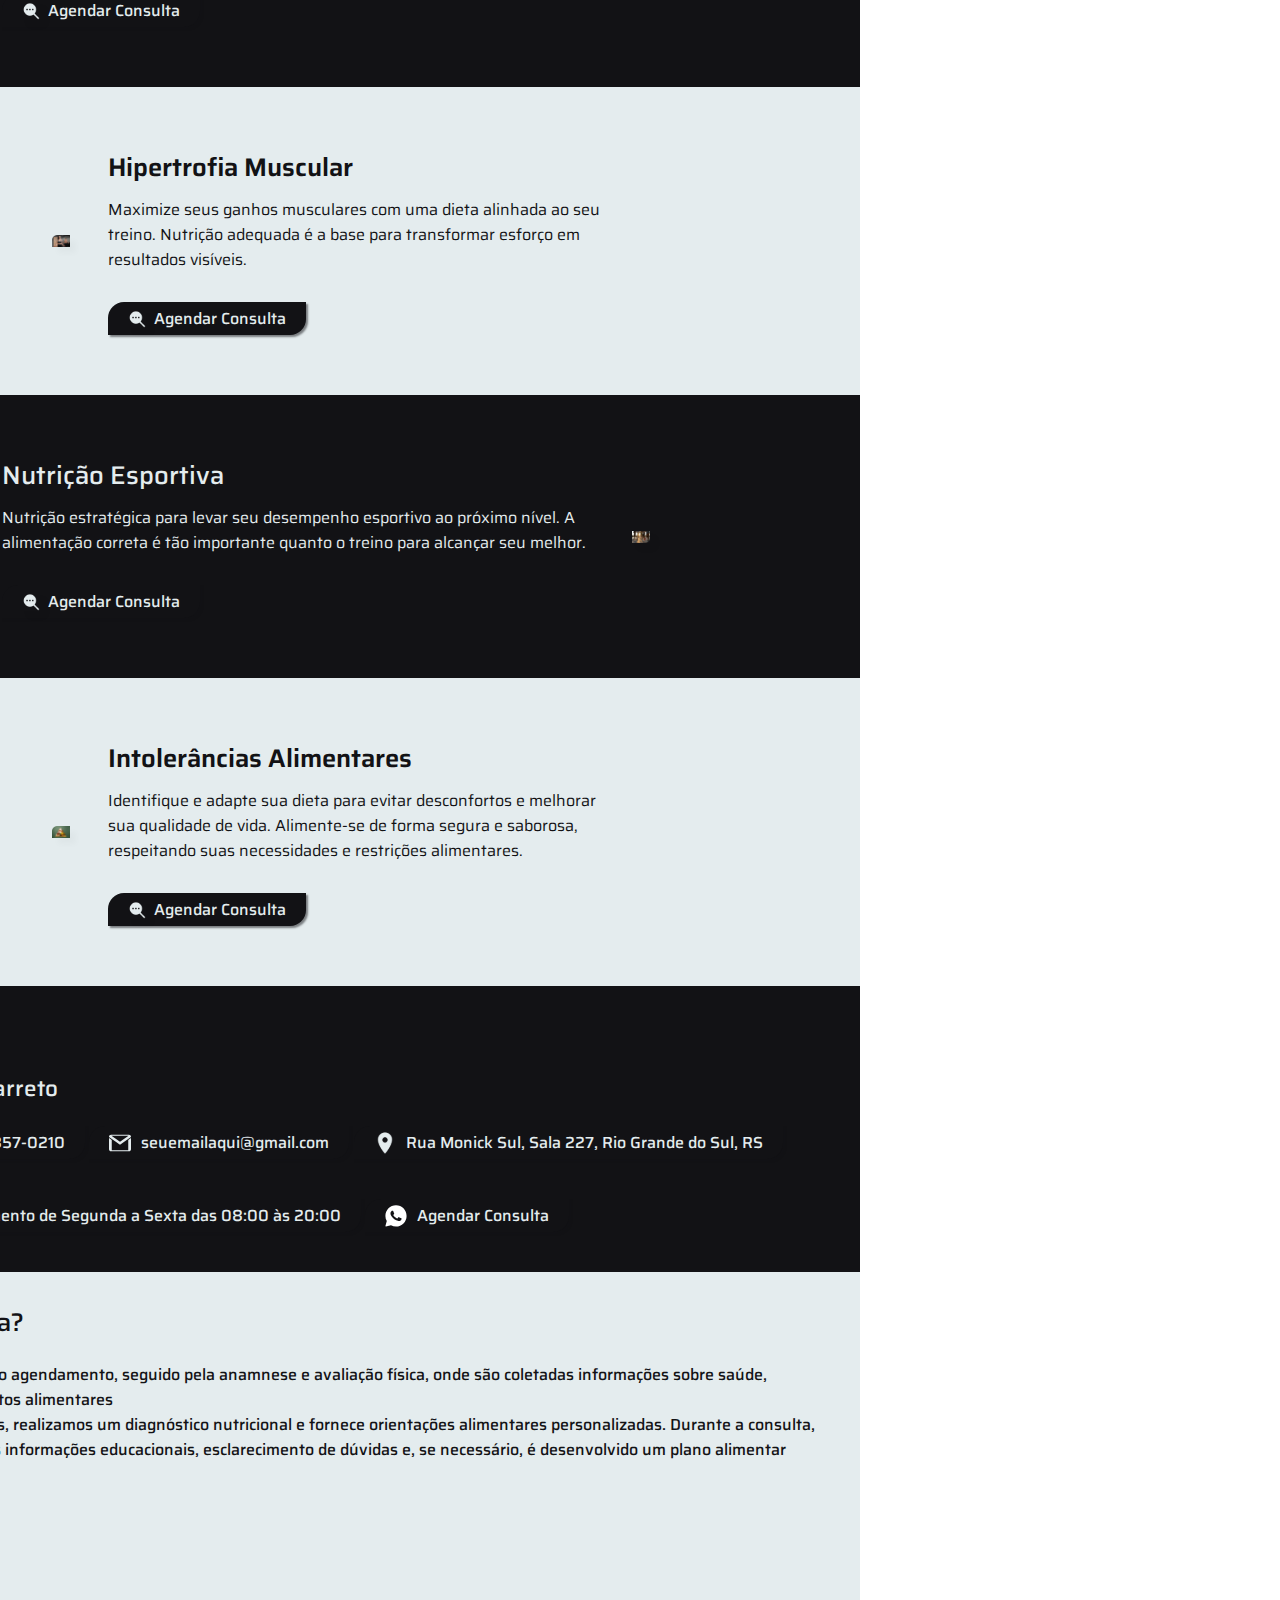
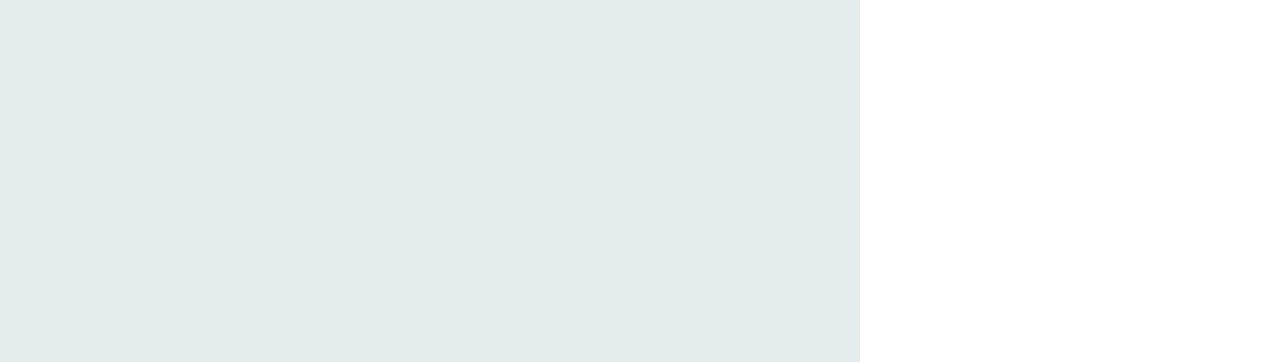
==== commit ad7181ed: "att" ====
--- a/index.html
+++ b/index.html
@@ -12,8 +12,6 @@
 </head>
 
 <body>
-
-<<<<<<< HEAD
 
   <!-- MODO MOBILE -->
   <input type="checkbox" id="menu">
@@ -56,8 +54,6 @@
         <p>Desde a qualidade do sono, saúde intestinal, performance física e mental, exames bioquímicos e alcançar os objetivos que você tanto almeja com individualidade e muito conhecimento!</p>
         <a href="#" class="botao-agendar">
           <img src="imagens/redes/whats.svg" alt="">
-=======
-  
   <div class="header-redes">
     <a href="#"><img src="imagens/redes/insta.svg" alt="instagram"></a>
     <a href=""><img src="imagens/redes/face.svg" alt="facebook"></a>
@@ -90,7 +86,6 @@
           Agendar Consulta
         </a>
       </nav>
-
   </header>
 
   <main>
@@ -195,7 +190,6 @@
         <a href="#" class="link-agende"><img src="imagens/icons-consulta/atendimento.svg" alt="horário">Atendimento de Segunda a Sexta das 08:00 às 20:00</a>
         <a href="#" class="link-agende botao-agende">
           <img src="imagens/redes/whats.svg" alt="whatsapp">
->>>>>>> eea9c0615d80cad6574a794e055bd143c5463952
           Agendar Consulta
         </a>
       </div>
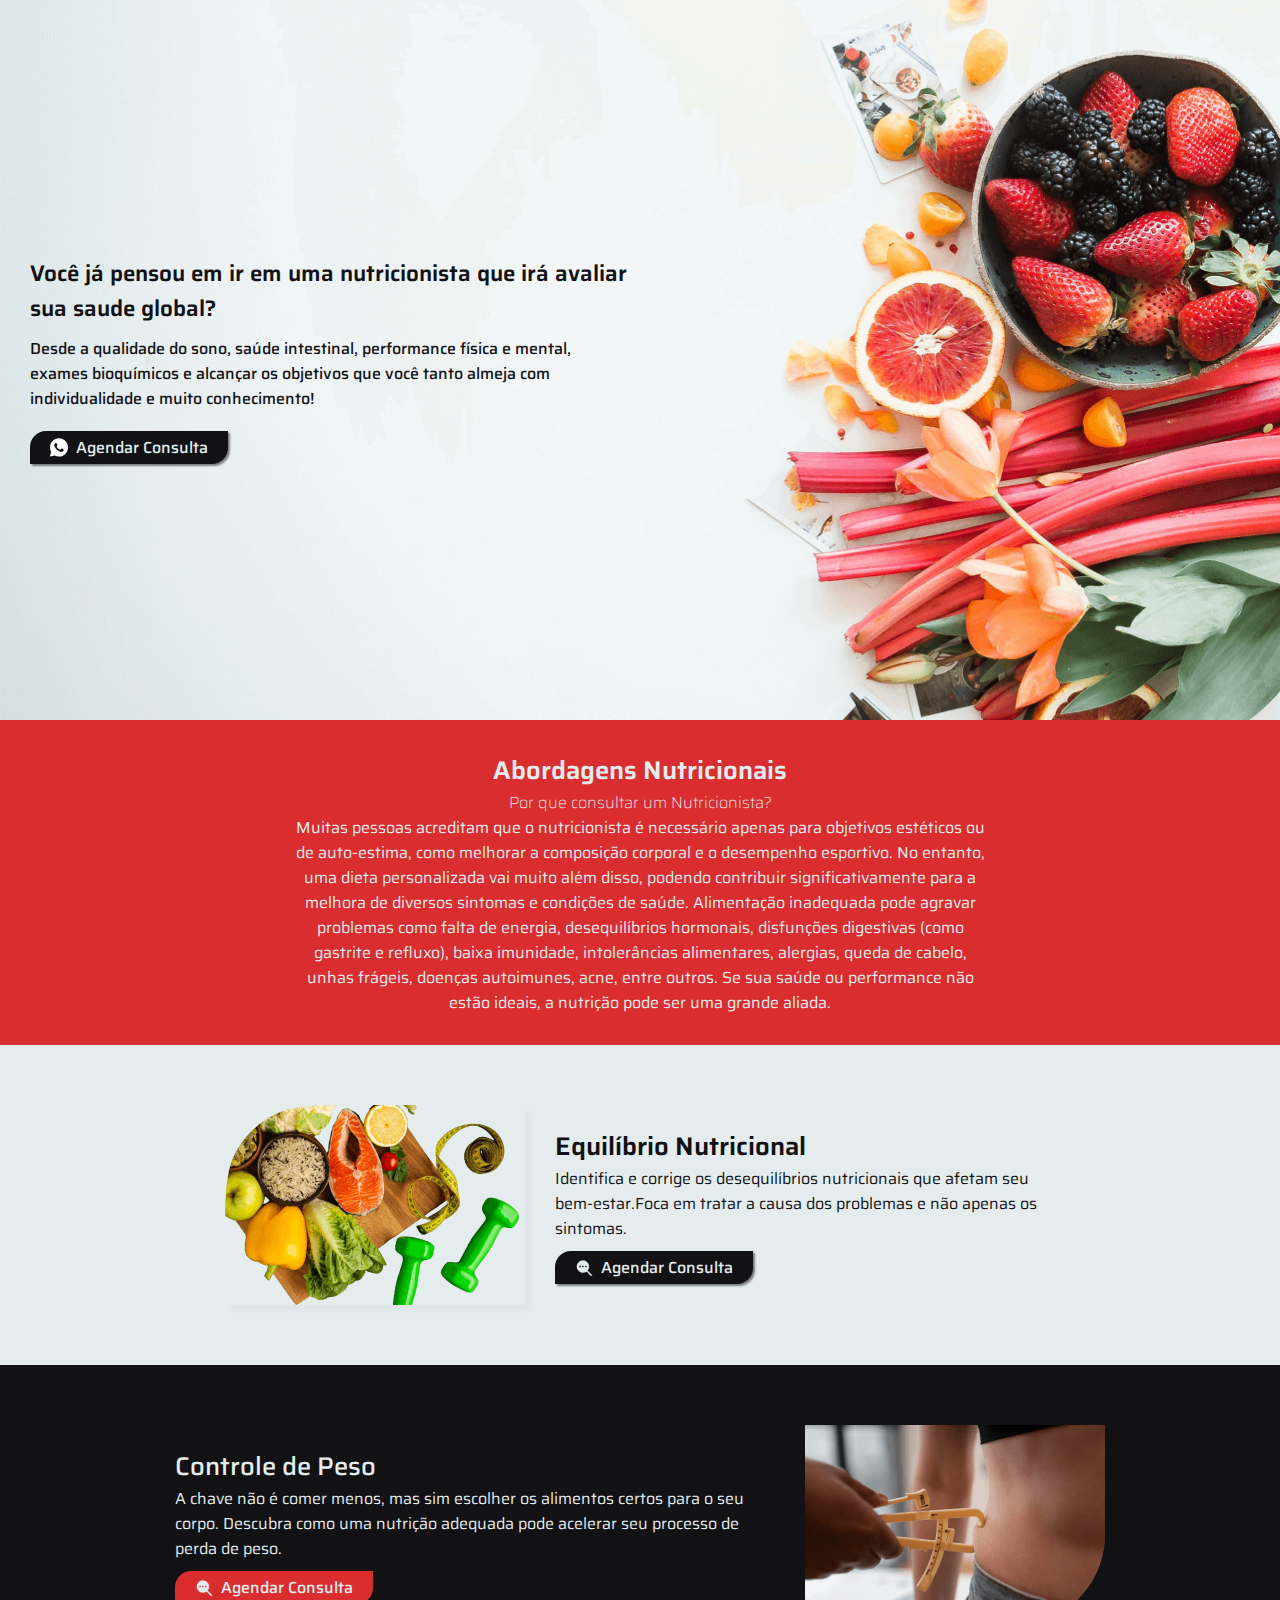
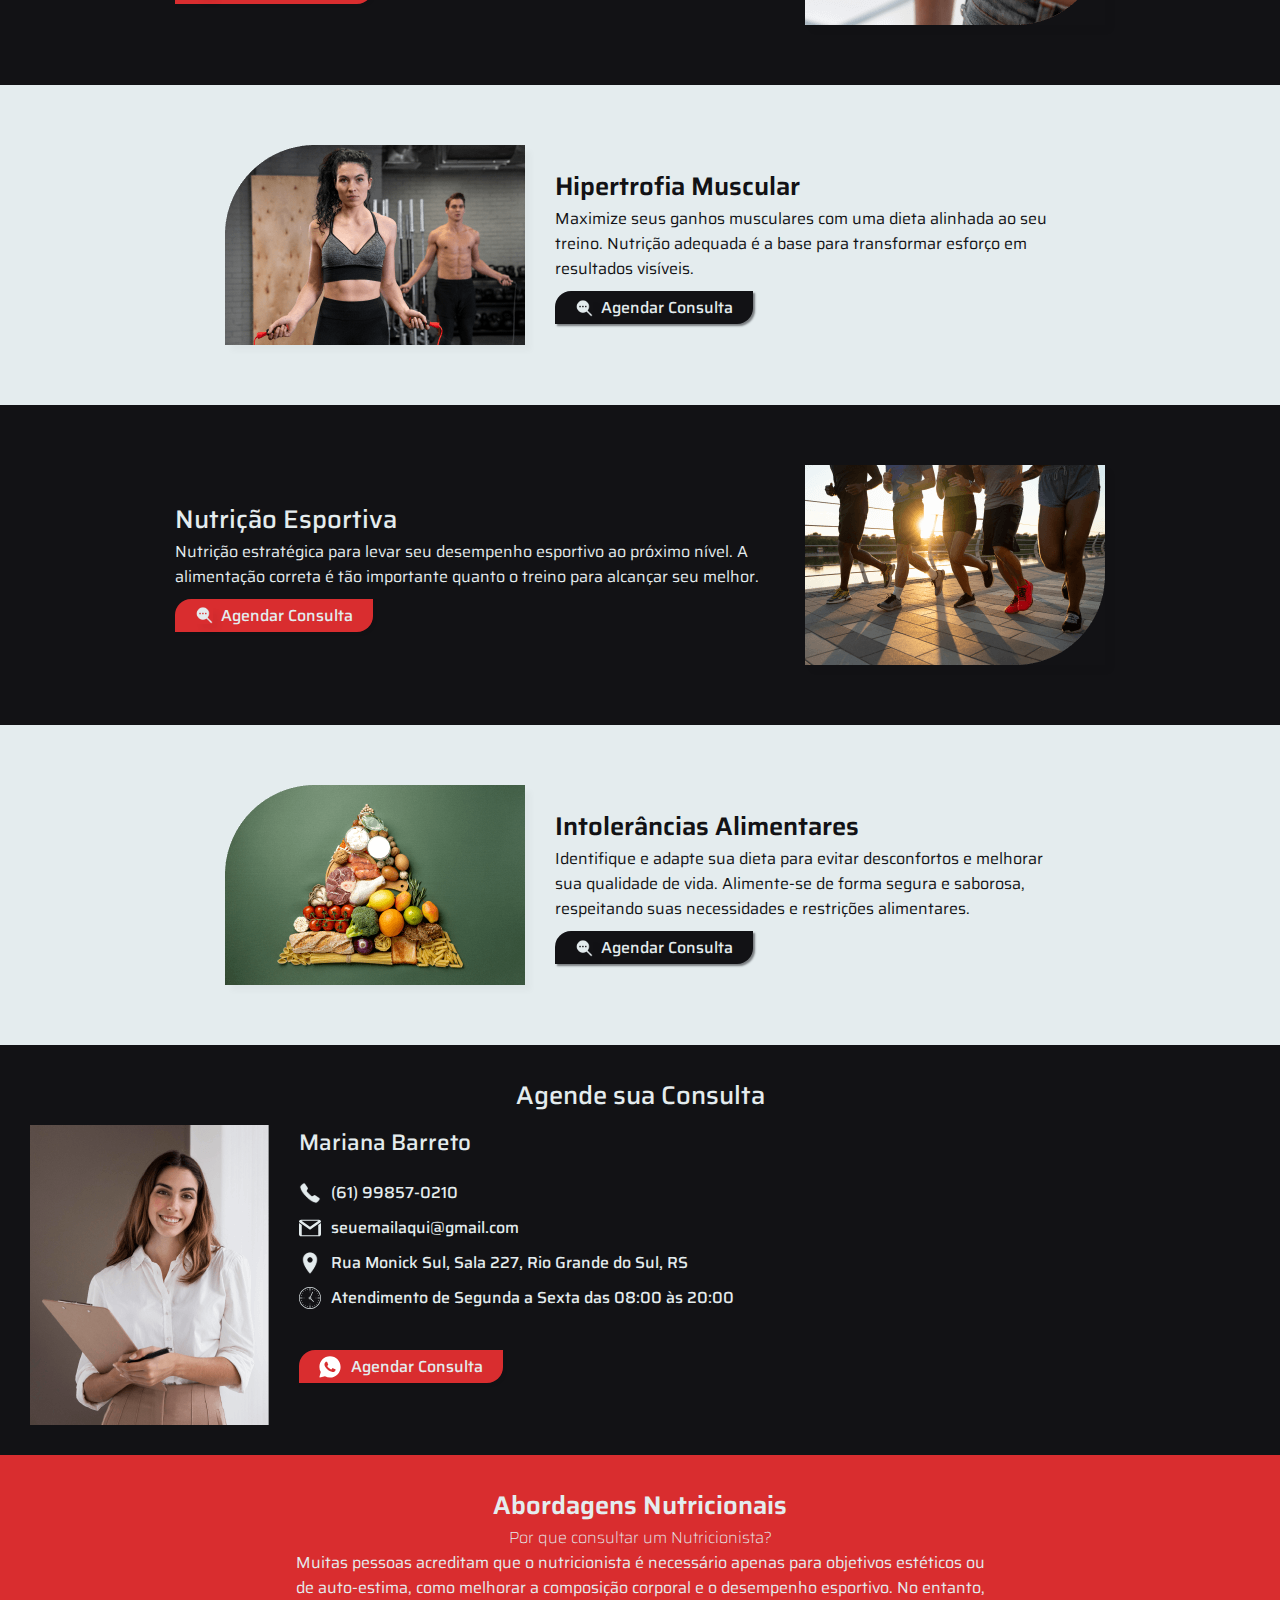
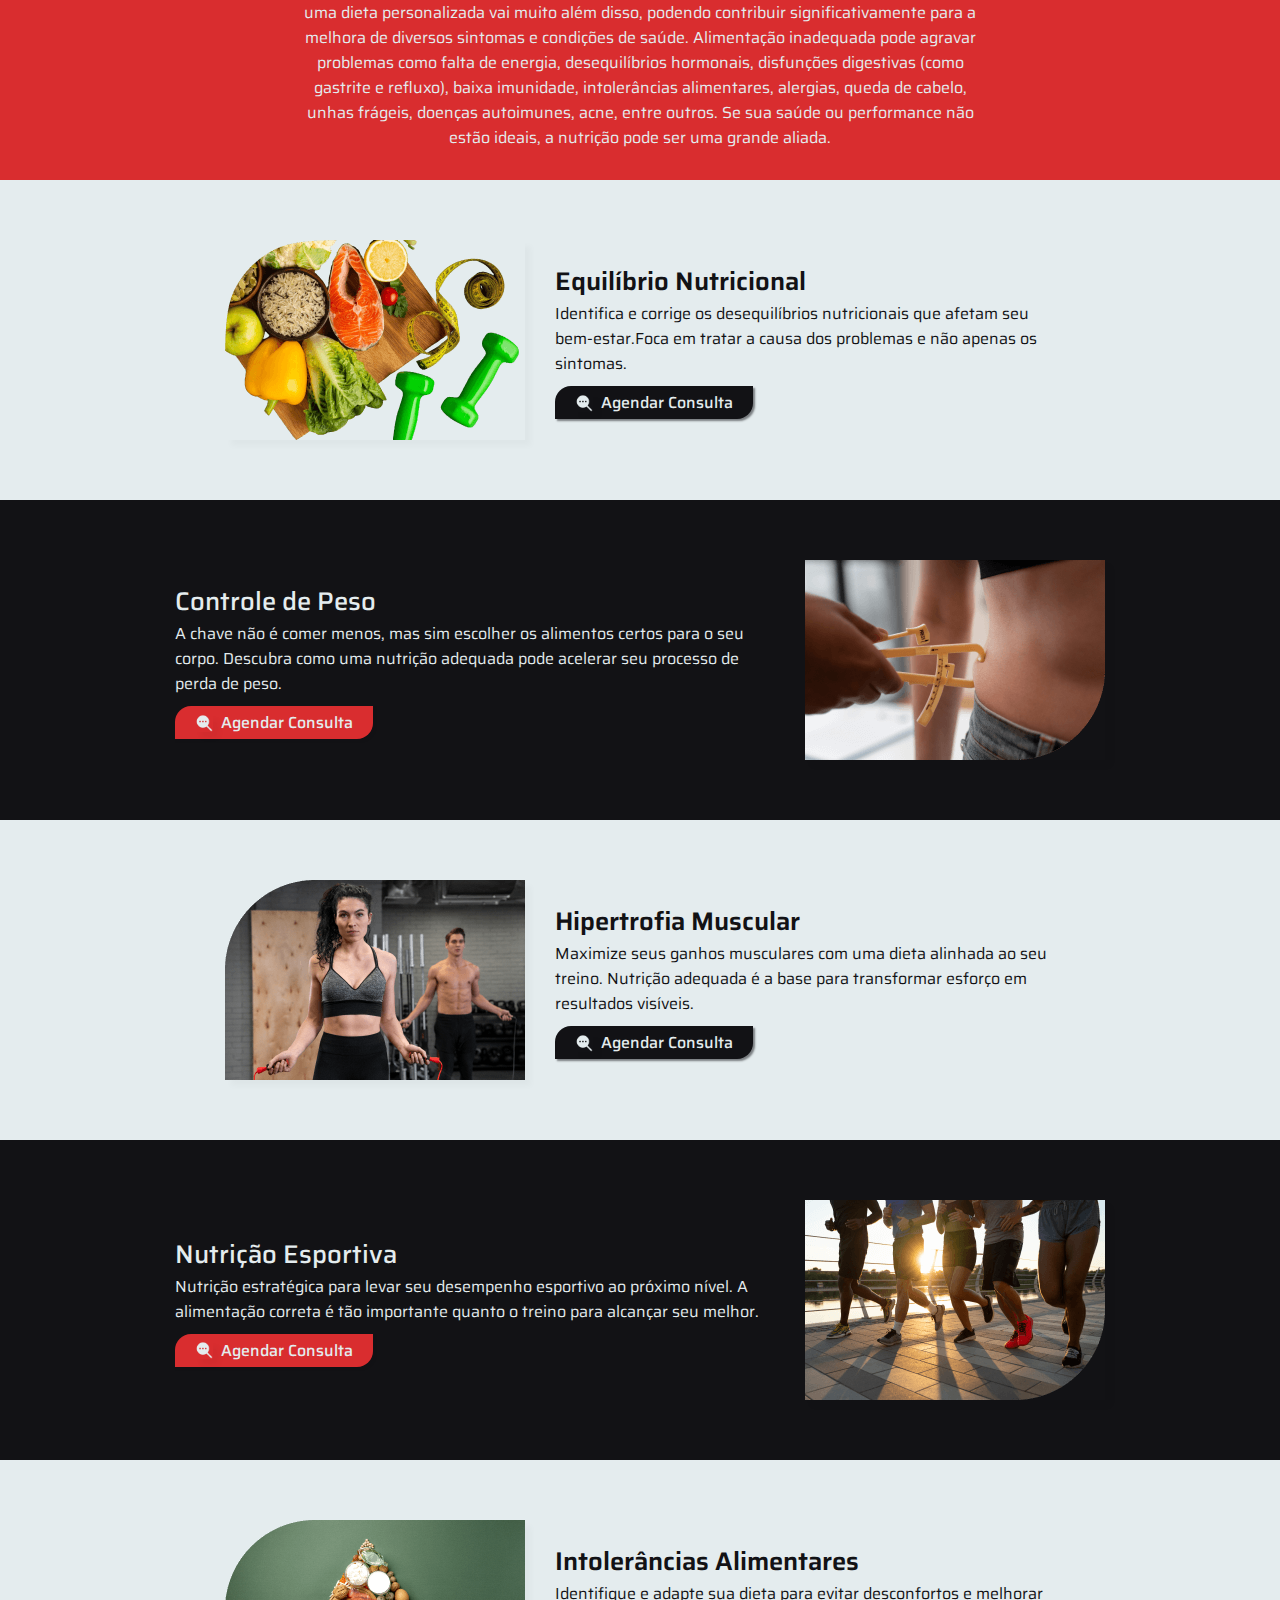
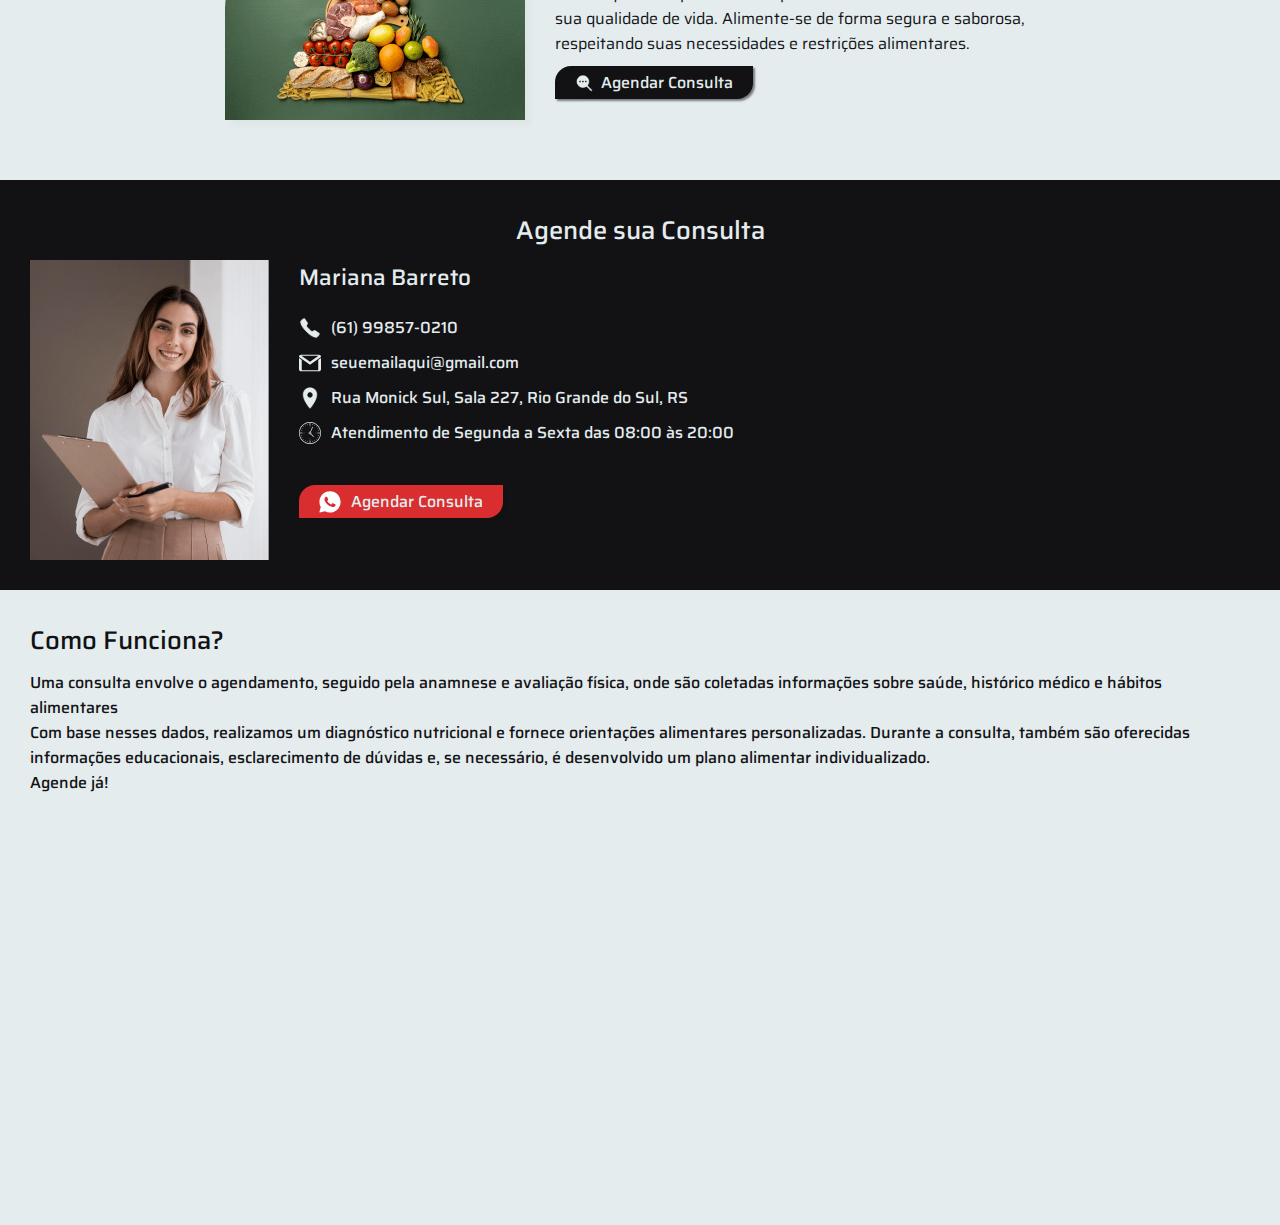
==== commit e731a68c: "att" ====
--- a/index.html
+++ b/index.html
@@ -13,82 +13,8 @@
 
 <body>
 
-  <!-- MODO MOBILE -->
-  <input type="checkbox" id="menu">
-  <!-- FIM MODO MOBILE -->
-
-  <header class="header-index">
-    <div class="horario-header">
-      <span class="span-header">Horário: 08:00 até 12:00 / 13:30 até 19:00 - </span>
-      <span class="span-header">Cachoeira do Sul - RS</span>
-    </div>
-
-    <div class="header-menu">
-
-      <ul>
-        <li class="logo-header"><a href="index.html"><img src="imagens/logo-nutri.svg" alt="logo"></a></li>
-      </ul>
-
-      <!-- MODO MOBILE -->
-      <label for="menu">
-        <div></div>
-        <div></div>
-        <div></div>
-      </label>
-      <!-- FIM MODO MOBILE -->
-      <ul class="header-buttons">
-        <li><a href="index.html">Início</a></li>
-        </li>
-        <li><a href="sobre.html">Sobre</a></li>
-        </li>
-        <li class="icon-whats botao-agende-header"><a href="#"><img src="imagens/redes/whats.svg" alt="whats">Agende sua sessão</a></li>
-        </li>
-      </ul>
-    </div>
-  </header>
-
-  <main>
-    <section class="background-index">
-      <div class="conteudo-index">
-        <h1>Você já pensou em ir em uma nutricionista que irá avaliar sua saude global?</h1>
-        <p>Desde a qualidade do sono, saúde intestinal, performance física e mental, exames bioquímicos e alcançar os objetivos que você tanto almeja com individualidade e muito conhecimento!</p>
-        <a href="#" class="botao-agendar">
-          <img src="imagens/redes/whats.svg" alt="">
-  <div class="header-redes">
-    <a href="#"><img src="imagens/redes/insta.svg" alt="instagram"></a>
-    <a href=""><img src="imagens/redes/face.svg" alt="facebook"></a>
-    <a href=""><img src="imagens/redes/whats.svg" alt="whatsapp"></a>
-  </div>
-
-  <!-- MOBILE -->
-   <input type="checkbox" id="menu">
-  <!-- MOBILE -->
   
-  <header>
-      <div class="logo">
-        <a href="#"><img src="imagens/logo-nutri.svg" alt="logo"></a>
-      </div>
-
-      <!-- MOBILE -->
-<label for="menu">
-  <div></div>
-  <div></div>
-  <div></div>
-</label>
-      <!-- FIM MOBILE -->
-
-      <nav>
-        <a href="index.html">Home</a>
-        <a href="sobre.html">Sobre</a>
-        <a href="#">Serviços</a>
-        <a href="#" class="botao-agendar-header">
-          <img src="imagens/redes/whats.svg" alt="whatsapp">
-          Agendar Consulta
-        </a>
-      </nav>
-  </header>
-
-  <main>
+
 <section class="background-index">
   <div class="conteudo-index">
     <h1>Você já pensou em ir em uma nutricionista que irá avaliar sua saude global?</h1>
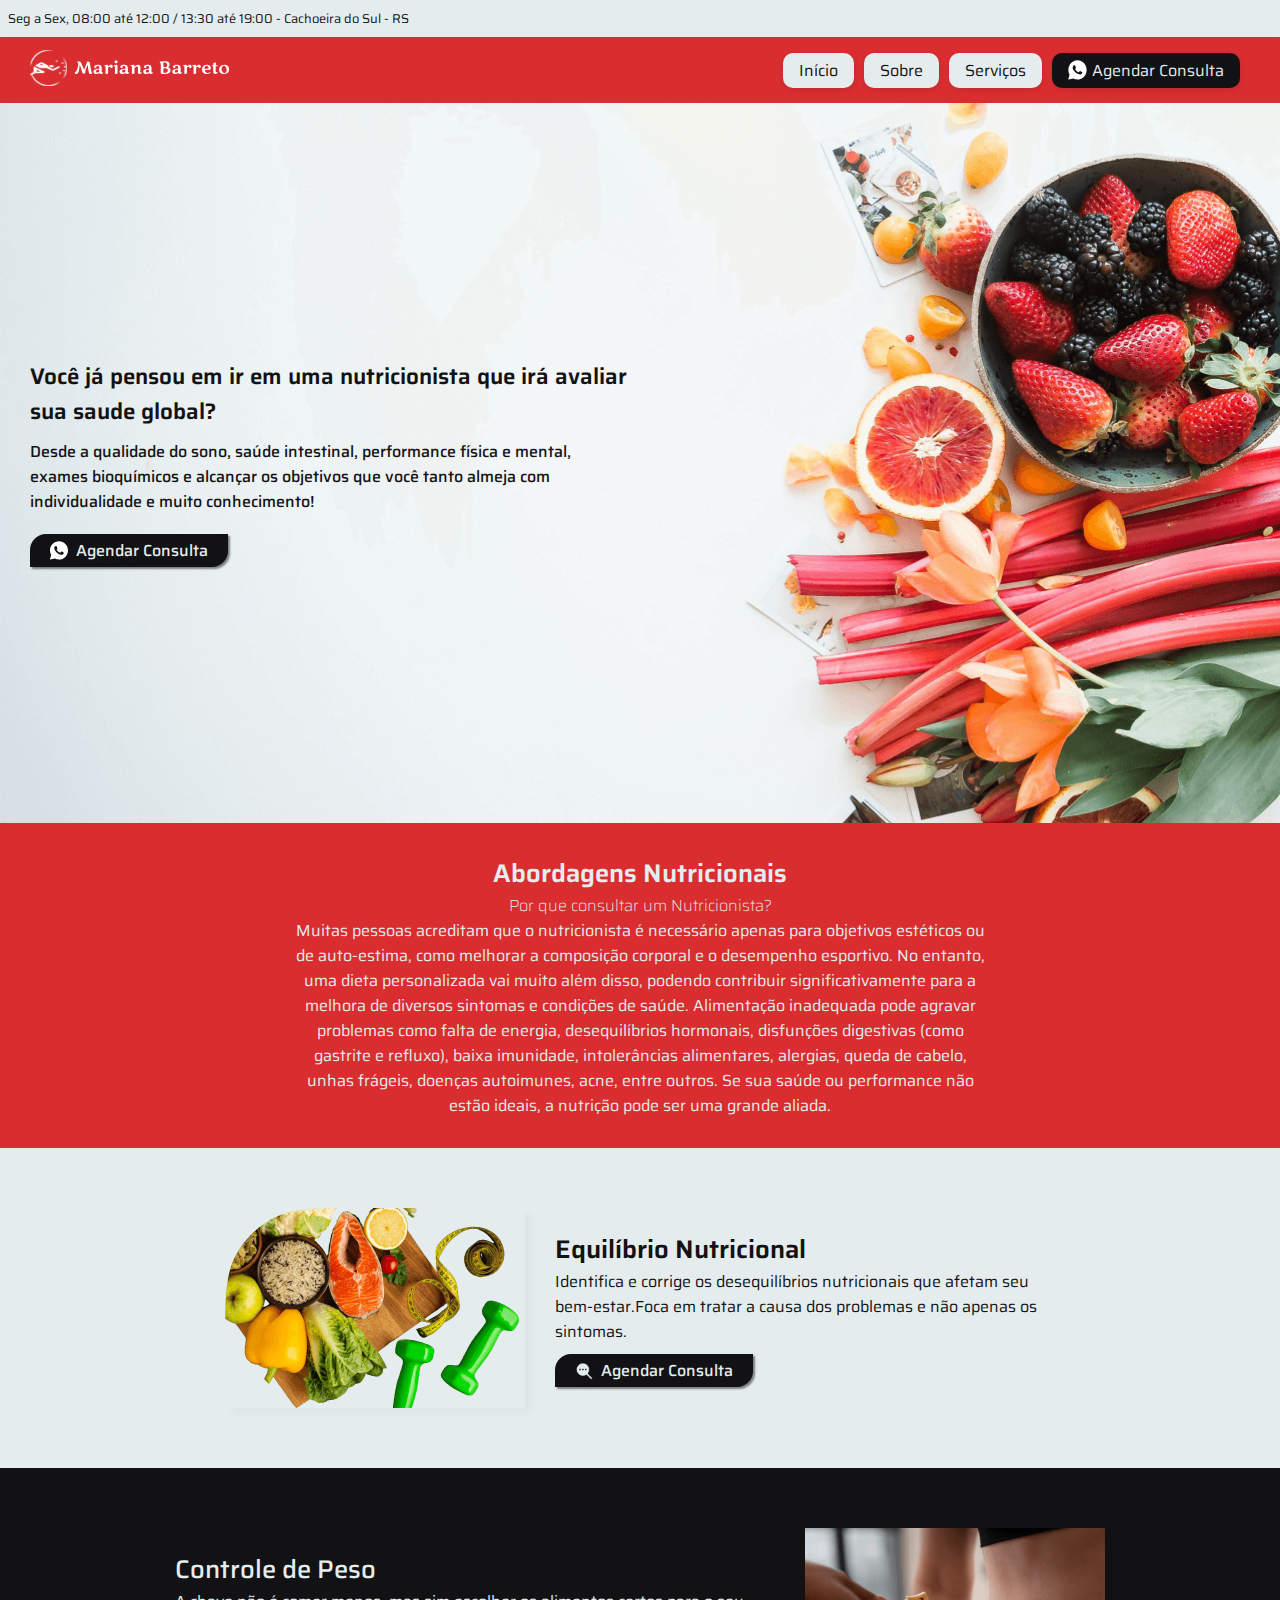
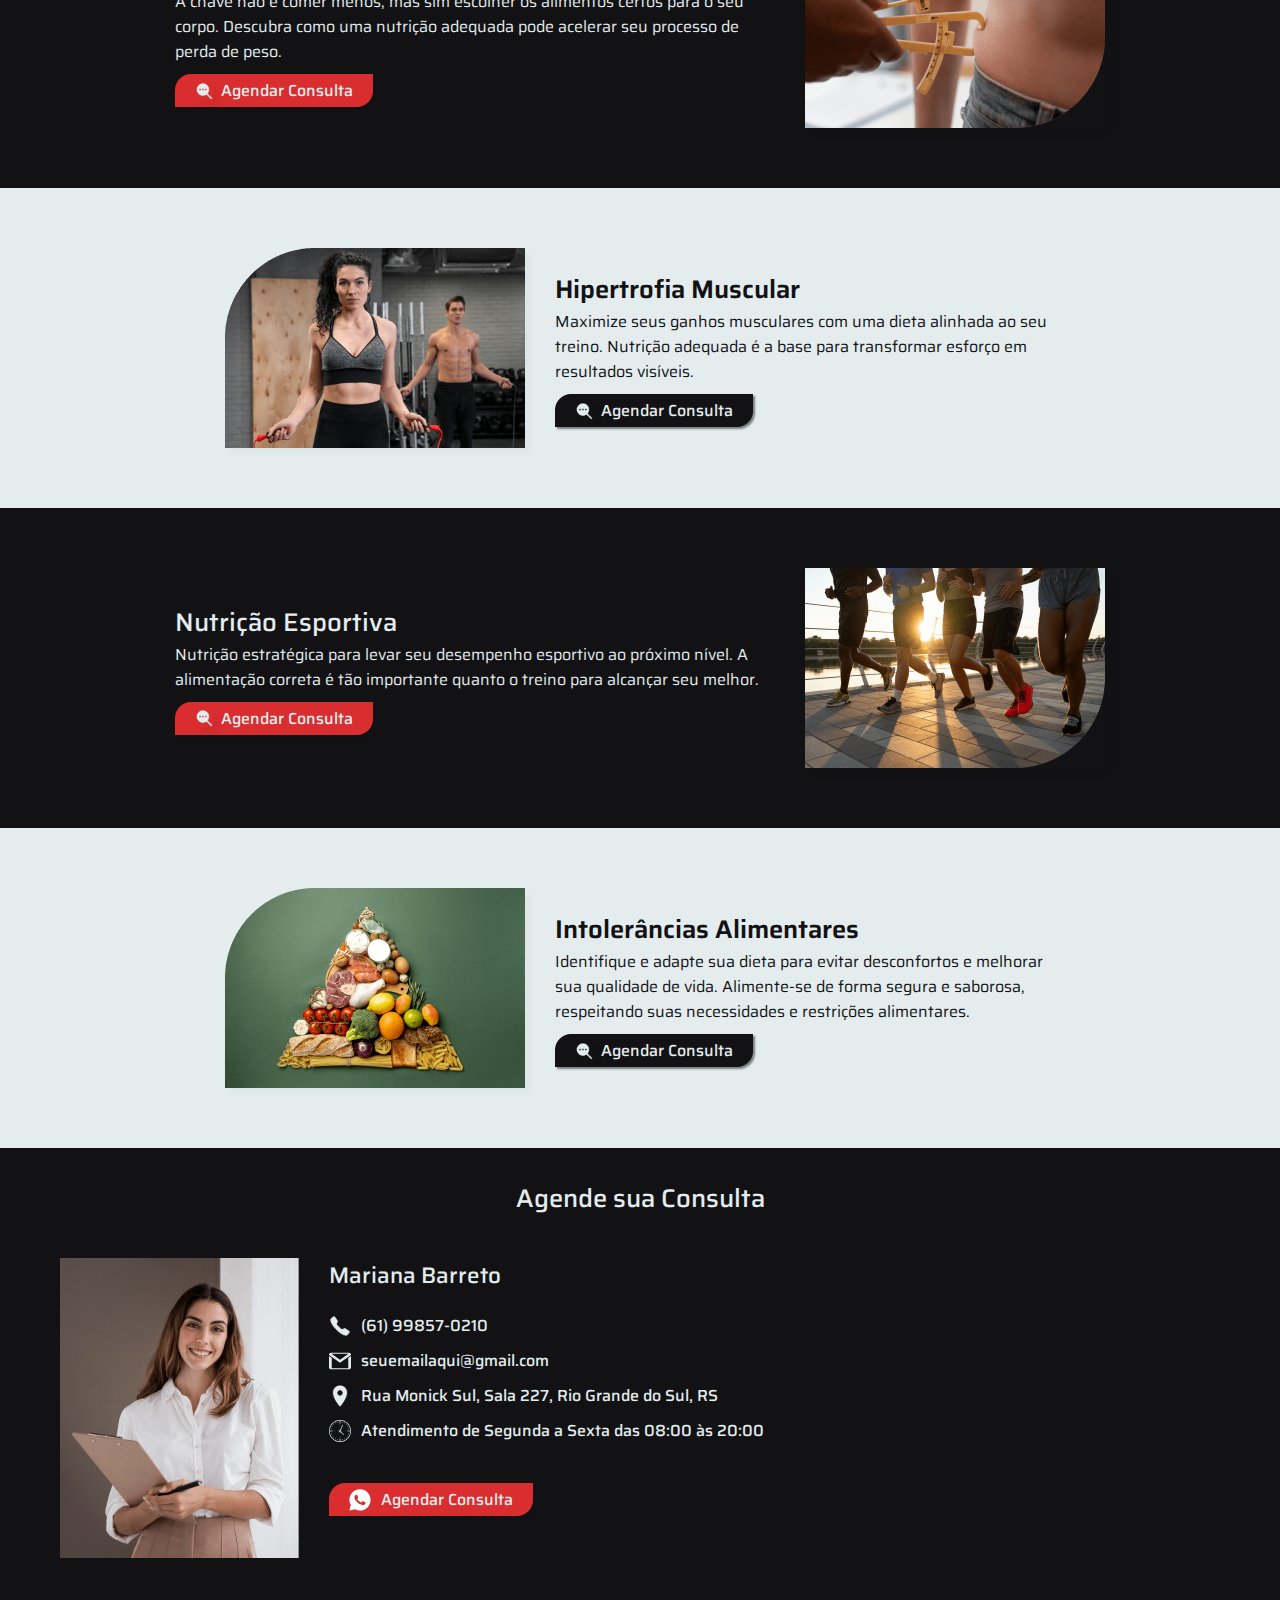
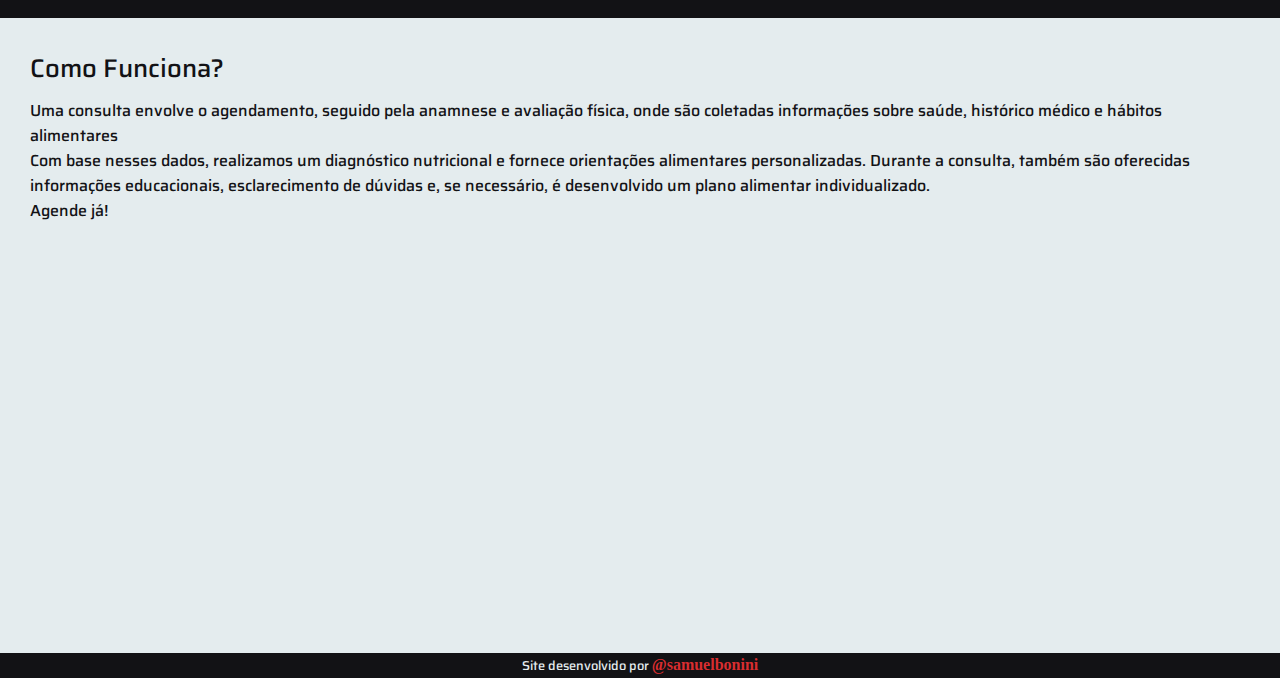
==== commit d273032b: "Finalizei base do site" ====
--- a/index.html
+++ b/index.html
@@ -13,29 +13,60 @@
 
 <body>
 
+  <div class="horario-header">
+    <span class="span-header">Seg a Sex, 08:00 até 12:00 / 13:30 até 19:00 - </span>
+    <span class="span-header">Cachoeira do Sul - RS</span>
+  </div>
   
+  <!-- MODO MOBILE -->
+<input type="checkbox" id="menu">
 
-<section class="background-index">
-  <div class="conteudo-index">
-    <h1>Você já pensou em ir em uma nutricionista que irá avaliar sua saude global?</h1>
-    <p>Desde a qualidade do sono, saúde intestinal, performance física e mental, exames bioquímicos e alcançar os objetivos que você tanto almeja com individualidade e muito conhecimento!</p>
-    <a href="#" class="botao-agendar">
-    <img src="imagens/redes/whats.svg" alt="whatsapp">
-    Agendar Consulta
-  </a>
-  </div>
-</section>
+
+  <header class="js-menu">
+        <div  class="logo">
+          <a href="index.html"><img src="imagens/logo-nutri.svg" alt="logo"></a>
+        </div>
+
+        <!-- MODO MOBILE -->
+<label for="menu">
+  <div></div>
+  <div></div>
+  <div></div>
+</label>
+        <!-- FIM MODO MOBILE -->
+        <nav class="js-menu">
+          <a href="index.html">Início</a>
+          <a href="sobre.html">Sobre</a>
+          <a href="#servicos">Serviços</a>
+          <a href="#" class="botao-agendar-header">
+            <img src="imagens/redes/whats.svg" alt="whats">Agendar Consulta
+          </a>
+        </nav>
+  </header>
+
+<main>
+  <section class="background-index fade-in">
+    <div class="conteudo-index">
+      <h1>Você já pensou em ir em uma nutricionista que irá avaliar sua saude global?</h1>
+      <p>Desde a qualidade do sono, saúde intestinal, performance física e mental, exames bioquímicos e alcançar os objetivos que você tanto almeja com individualidade e muito conhecimento!</p>
+      <a href="#" class="botao-agendar">
+      <img src="imagens/redes/whats.svg" alt="whatsapp">
+      Agendar Consulta
+    </a>
+    </div>
+  </section>
+</main>
 
 <section class="conteudo-abordagens">
-  <div class="container-titulo-abord">
+  <div class="container-titulo-abord fade-in">
     <h1>Abordagens Nutricionais</h1>
     <p>Por que consultar um Nutricionista?</p>
   </div>
   <p class="texto-abordagem">Muitas pessoas acreditam que o nutricionista é necessário apenas para objetivos estéticos ou de auto-estima, como melhorar a composição corporal e o desempenho esportivo. No entanto, uma dieta personalizada vai muito além disso, podendo contribuir significativamente para a melhora de diversos sintomas e condições de saúde. Alimentação inadequada pode agravar problemas como falta de energia, desequilíbrios hormonais, disfunções digestivas (como gastrite e refluxo), baixa imunidade, intolerâncias alimentares, alergias, queda de cabelo, unhas frágeis, doenças autoimunes, acne, entre outros. Se sua saúde ou performance não estão ideais, a nutrição pode ser uma grande aliada.</p>
 </section>
 
-<section class="container-trabalhos-branco">
-  <div class="trabalhos-conteudo-branco">
+<section class="container-trabalhos-branco" id="servicos">
+  <div class="trabalhos-conteudo-branco fade-in">
     <img src="imagens/imagens-servicos/equilibrio.png" alt="imagem equilibrio">
     <div class="textos-trabalho-branco">
       <h1>Equilíbrio Nutricional</h1>
@@ -49,7 +80,7 @@
 </section>
 
 <section class="container-trabalhos-preto">
-  <div class="trabalhos-conteudo-preto">
+  <div class="trabalhos-conteudo-preto fade-in">
     <div class="textos-trabalho-preto">
       <h1>Controle de Peso</h1>
       <p>A chave não é comer menos, mas sim escolher os alimentos certos para o seu corpo. Descubra como uma nutrição adequada pode acelerar seu processo de perda de peso.</p>
@@ -63,7 +94,7 @@
 </section>
 
 <section class="container-trabalhos-branco">
-  <div class="trabalhos-conteudo-branco">
+  <div class="trabalhos-conteudo-branco fade-in">
     <img src="imagens/imagens-servicos/hiper.png" alt="hipertrofia">
     <div class="textos-trabalho-branco">
       <h1>Hipertrofia Muscular</h1>
@@ -77,7 +108,7 @@
 </section>
 
 <section class="container-trabalhos-preto">
-  <div class="trabalhos-conteudo-preto">
+  <div class="trabalhos-conteudo-preto fade-in">
     <div class="textos-trabalho-preto">
       <h1>Nutrição Esportiva</h1>
       <p>Nutrição estratégica para levar seu desempenho esportivo ao próximo nível. A alimentação correta é tão importante quanto o treino para alcançar seu melhor.</p>
@@ -91,7 +122,7 @@
 </section>
 
 <section class="container-trabalhos-branco">
-  <div class="trabalhos-conteudo-branco">
+  <div class="trabalhos-conteudo-branco fade-in">
     <img src="imagens/imagens-servicos/intolerancia.png" alt="intolerancia">
     <div class="textos-trabalho-branco">
       <h1>Intolerâncias Alimentares</h1>
@@ -106,8 +137,8 @@
 
 <section class="container-agende">
   <h1 class="titulo-agende">Agende sua Consulta</h1>
-  <div class="conteudo-agende">
-    <img src="imagens/pessoa.png" alt="pessoa">
+  <div class="conteudo-agende fade-in">
+    <img src="imagens/pessoa.png" alt="pessoa" class="pessoa-agende">
       <div class="textos-agende">
         <h2>Mariana Barreto</h2>
         <a href="#" class="link-agende"><img src="imagens/icons-consulta/telefone.svg" alt="telefone">(61) 99857-0210</a>
@@ -121,103 +152,7 @@
       </div>
     </section>
 
-    <section class="conteudo-abordagens">
-      <div class="container-titulo-abord">
-        <h1>Abordagens Nutricionais</h1>
-        <p>Por que consultar um Nutricionista?</p>
-      </div>
-      <p class="texto-abordagem">Muitas pessoas acreditam que o nutricionista é necessário apenas para objetivos estéticos ou de auto-estima, como melhorar a composição corporal e o desempenho esportivo. No entanto, uma dieta personalizada vai muito além disso, podendo contribuir significativamente para a melhora de diversos sintomas e condições de saúde. Alimentação inadequada pode agravar problemas como falta de energia, desequilíbrios hormonais, disfunções digestivas (como gastrite e refluxo), baixa imunidade, intolerâncias alimentares, alergias, queda de cabelo, unhas frágeis, doenças autoimunes, acne, entre outros. Se sua saúde ou performance não estão ideais, a nutrição pode ser uma grande aliada.</p>
-    </section>
-
-    <section class="container-trabalhos-branco">
-      <div class="trabalhos-conteudo-branco">
-        <img src="imagens/imagens-servicos/equilibrio.png" alt="">
-        <div class="textos-trabalho-branco">
-          <h1>Equilíbrio Nutricional</h1>
-          <p>Identifica e corrige os desequilíbrios nutricionais que afetam seu bem-estar.Foca em tratar a causa dos problemas e não apenas os sintomas.</p>
-          <a href="#" class="botao-trabalho-branco">
-            <img src="imagens/icon-botao-saibamias.svg" alt="">
-            Agendar Consulta
-          </a>
-        </div>
-      </div>
-    </section>
-
-    <section class="container-trabalhos-preto">
-      <div class="trabalhos-conteudo-preto">
-        <div class="textos-trabalho-preto">
-          <h1>Controle de Peso</h1>
-          <p>A chave não é comer menos, mas sim escolher os alimentos certos para o seu corpo. Descubra como uma nutrição adequada pode acelerar seu processo de perda de peso.</p>
-          <a href="#" class="botao-trabalho-preto">
-            <img src="imagens/icon-botao-saibamias.svg" alt="">
-            Agendar Consulta
-          </a>
-        </div>
-        <img src="imagens/imagens-servicos/controle.png" alt="">
-      </div>
-    </section>
-
-    <section class="container-trabalhos-branco">
-      <div class="trabalhos-conteudo-branco">
-        <img src="imagens/imagens-servicos/hiper.png" alt="">
-        <div class="textos-trabalho-branco">
-          <h1>Hipertrofia Muscular</h1>
-          <p>Maximize seus ganhos musculares com uma dieta alinhada ao seu treino. Nutrição adequada é a base para transformar esforço em resultados visíveis.</p>
-          <a href="#" class="botao-trabalho-branco">
-            <img src="imagens/icon-botao-saibamias.svg" alt="">
-            Agendar Consulta
-          </a>
-        </div>
-      </div>
-    </section>
-
-    <section class="container-trabalhos-preto">
-      <div class="trabalhos-conteudo-preto">
-        <div class="textos-trabalho-preto">
-          <h1>Nutrição Esportiva</h1>
-          <p>Nutrição estratégica para levar seu desempenho esportivo ao próximo nível. A alimentação correta é tão importante quanto o treino para alcançar seu melhor.</p>
-          <a href="#" class="botao-trabalho-preto">
-            <img src="imagens/icon-botao-saibamias.svg" alt="">
-            Agendar Consulta
-          </a>
-        </div>
-        <img src="imagens/imagens-servicos/nutri.png" alt="">
-      </div>
-    </section>
-
-    <section class="container-trabalhos-branco">
-      <div class="trabalhos-conteudo-branco">
-        <img src="imagens/imagens-servicos/intolerancia.png" alt="">
-        <div class="textos-trabalho-branco">
-          <h1>Intolerâncias Alimentares</h1>
-          <p>Identifique e adapte sua dieta para evitar desconfortos e melhorar sua qualidade de vida. Alimente-se de forma segura e saborosa, respeitando suas necessidades e restrições alimentares.</p>
-          <a href="#" class="botao-trabalho-branco">
-            <img src="imagens/icon-botao-saibamias.svg" alt="">
-            Agendar Consulta
-          </a>
-        </div>
-      </div>
-    </section>
-
-    <section class="container-agende">
-      <h1 class="titulo-agende">Agende sua Consulta</h1>
-      <div class="conteudo-agende">
-        <img src="imagens/pessoa.png" alt="">
-        <div class="textos-agende">
-          <h2>Mariana Barreto</h2>
-          <a href="#" class="link-agende"><img src="imagens/icons-consulta/telefone.svg" alt="">(61) 99857-0210</a>
-          <a href="#" class="link-agende"><img src="imagens/icons-consulta/email.svg" alt="">seuemailaqui@gmail.com</a>
-          <a href="#" class="link-agende"><img src="imagens/icons-consulta/local.svg" alt="">Rua Monick Sul, Sala 227, Rio Grande do Sul, RS</a>
-          <a href="#" class="link-agende"><img src="imagens/icons-consulta/atendimento.svg" alt="">Atendimento de Segunda a Sexta das 08:00 às 20:00</a>
-          <a href="#" class="link-agende botao-agende">
-            <img src="imagens/redes/whats.svg" alt="">
-            Agendar Consulta
-          </a>
-        </div>
-      </div>
-    </section>
-
-    <section class="container-comofunciona">
+    <section class="container-comofunciona fade-in">
       <h1>Como Funciona?</h1>
       <p>Uma consulta envolve o agendamento, seguido pela anamnese e avaliação física, onde são coletadas informações sobre saúde, histórico médico e hábitos alimentares
         <br>
@@ -226,13 +161,16 @@
         Agende já!
       </p>
 
-      <div class="mapa">
+      <div class="mapa fade-in">
         <iframe src="https://www.google.com/maps/embed?pb=!1m18!1m12!1m3!1d8817767.45289048!2d-58.96106756728875!3d-30.309988379067974!2m3!1f0!2f0!3f0!3m2!1i1024!2i768!4f13.1!3m3!1m2!1s0x9504720c40b45803%3A0xad9fb3dbaf9f73de!2sRio%20Grande%20do%20Sul!5e1!3m2!1spt-BR!2sbr!4v1726875596188!5m2!1spt-BR!2sbr" width="600" height="450" style="border:0;" allowfullscreen="" loading="lazy" referrerpolicy="no-referrer-when-downgrade"></iframe>
       </div>
     </section>
 
   </main>
 
+  <footer>
+    <p>Site desenvolvido por <a href="https://github.com/samuelbonini" target="_blank">@samuelbonini</a></p>
+  </footer>
+  <script src="script.js" defer></script>
 </body>
-
 </html>--- a/global.css
+++ b/global.css
@@ -35,3 +35,57 @@
 a {
   text-decoration: none;
 }
+
+footer {
+  display: flex;
+  justify-content: center;
+  align-items: center;
+  background-color: #121215;
+  padding: 2px;
+}
+
+footer p {
+  font-family: "Saira", sans-serif;
+  font-optical-sizing: auto;
+  font-weight: 500;
+  font-style: normal;
+  font-size: 0.8rem;
+  color: #e4ecee;
+}
+
+footer a {
+  font-family: "Markazi Text", serif;
+  font-optical-sizing: auto;
+  font-weight: 800;
+  font-style: normal;
+  font-size: 1rem;
+  color: #d92d2f;
+}
+
+/* ANIMAÇAO FADEIN */
+@keyframes fadeIn {
+  from {
+    opacity: 0; /* Começa invisível */
+  }
+  to {
+    opacity: 1; /* Torna-se completamente visível */
+  }
+}
+
+/* Aplica a animação aos elementos */
+.fade-in {
+  animation: fadeIn 2s ease-out forwards; /* 2 segundos de duração, com efeito de desaceleração no final */
+}
+
+/* Classe base para os elementos invisíveis no início */
+.hidden {
+  opacity: 0;
+  transform: translateY(20px); /* Move o elemento para baixo para criar um efeito de entrada */
+  transition: opacity 1s ease-out, transform 1s ease-out;
+}
+
+/* Classe aplicada quando o elemento está visível */
+.visible {
+  opacity: 1;
+  transform: translateY(0);
+}
